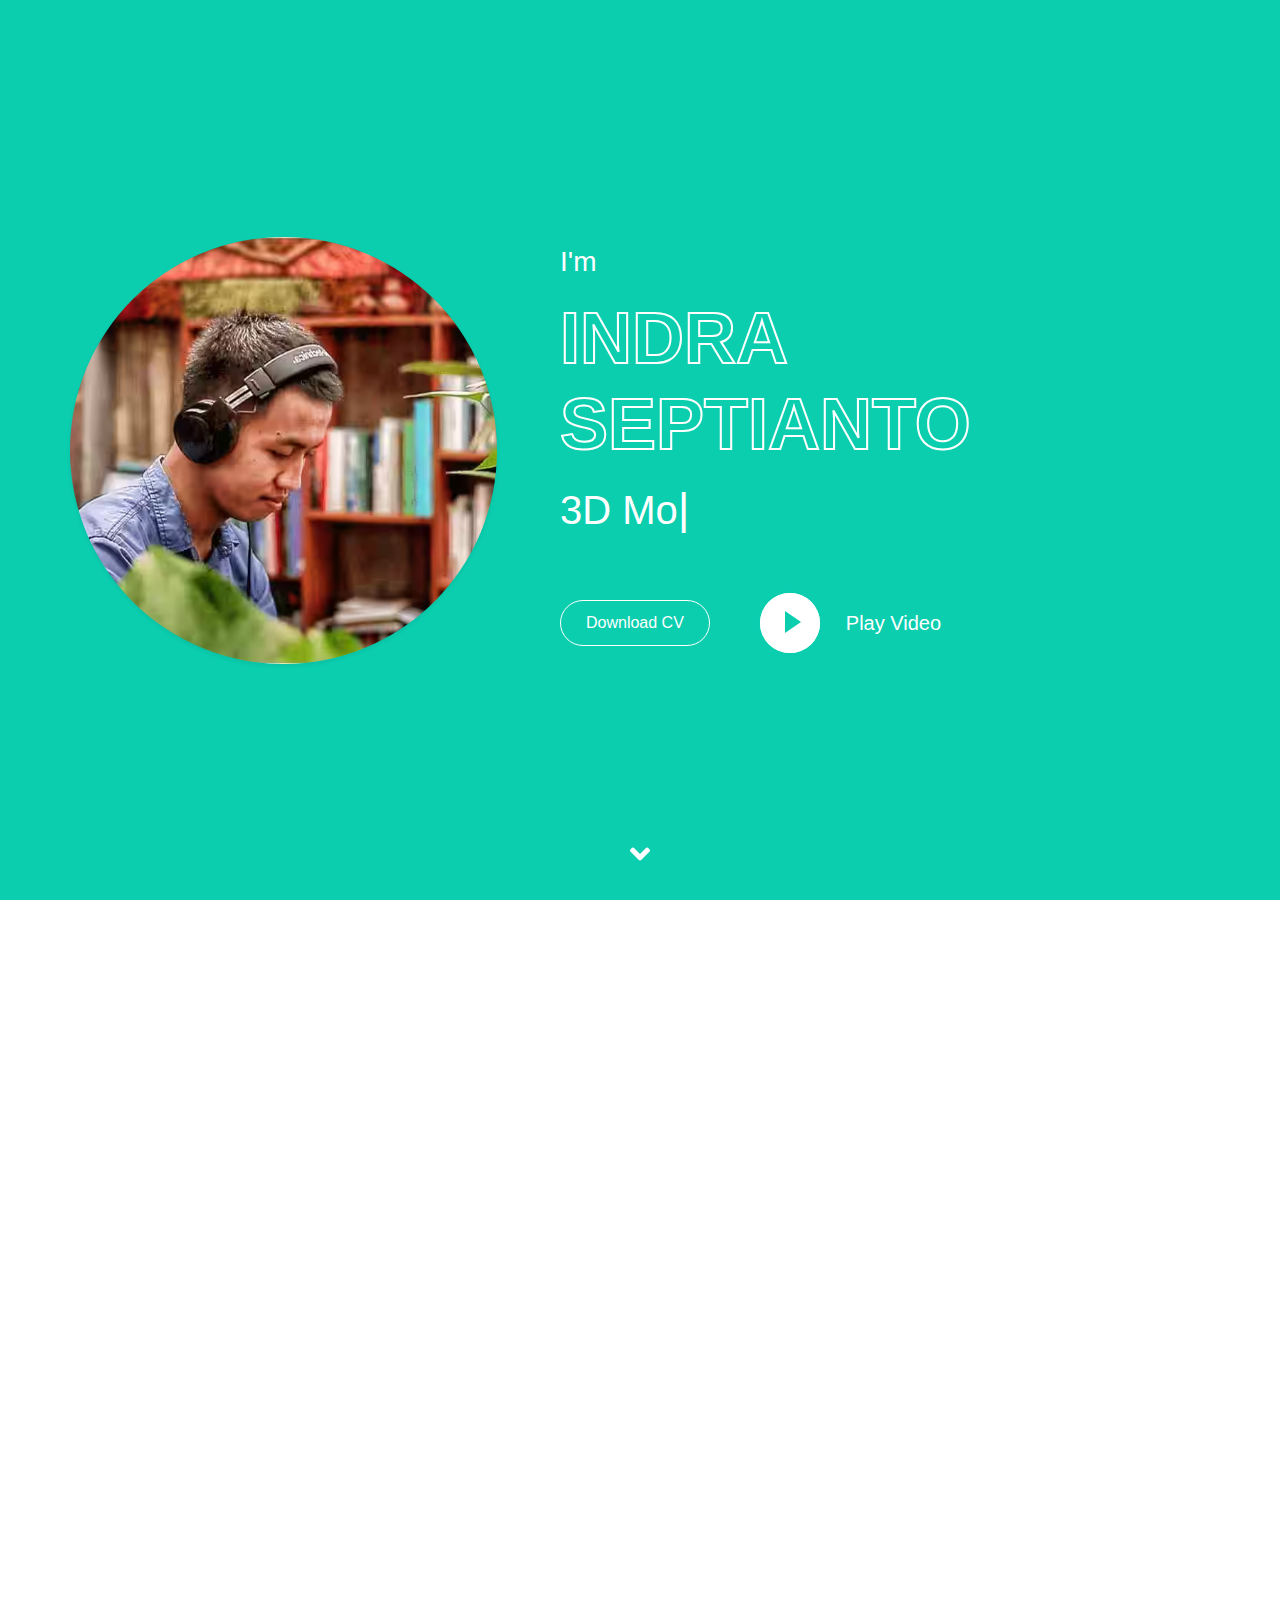
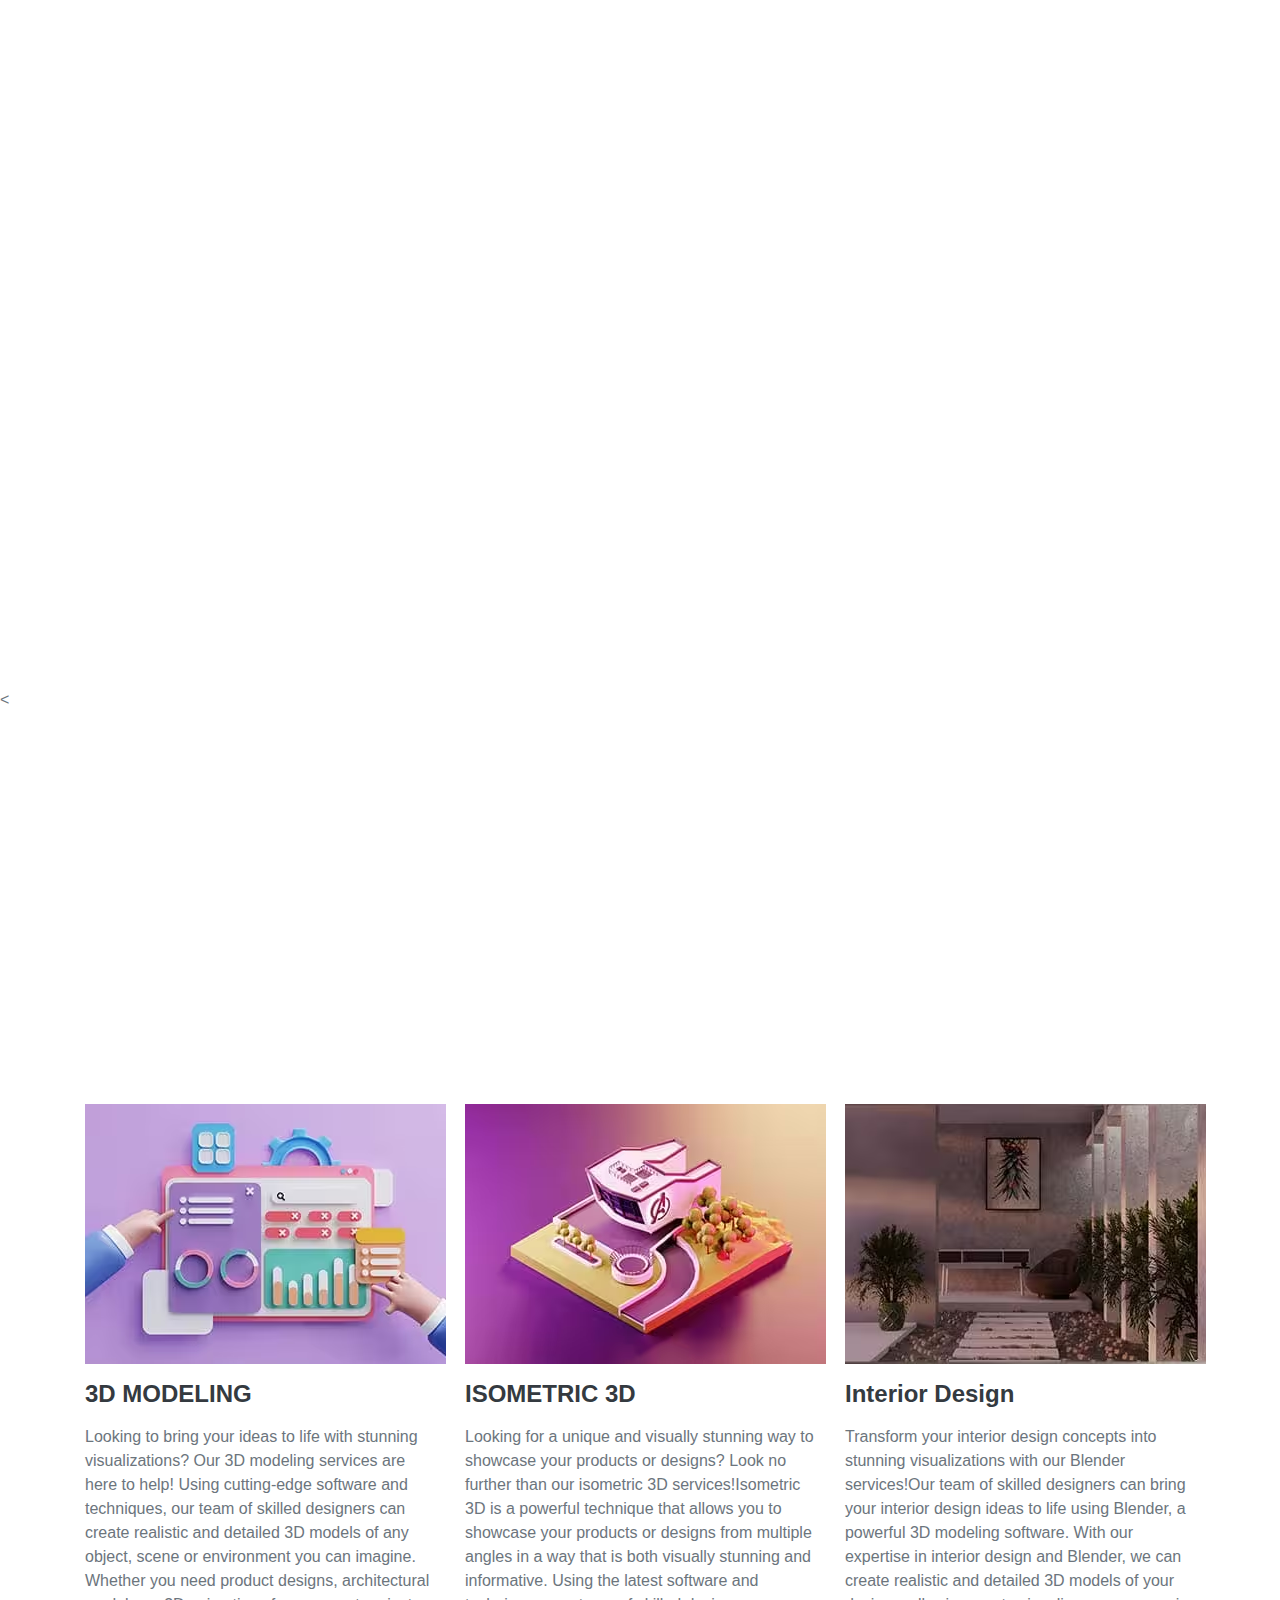
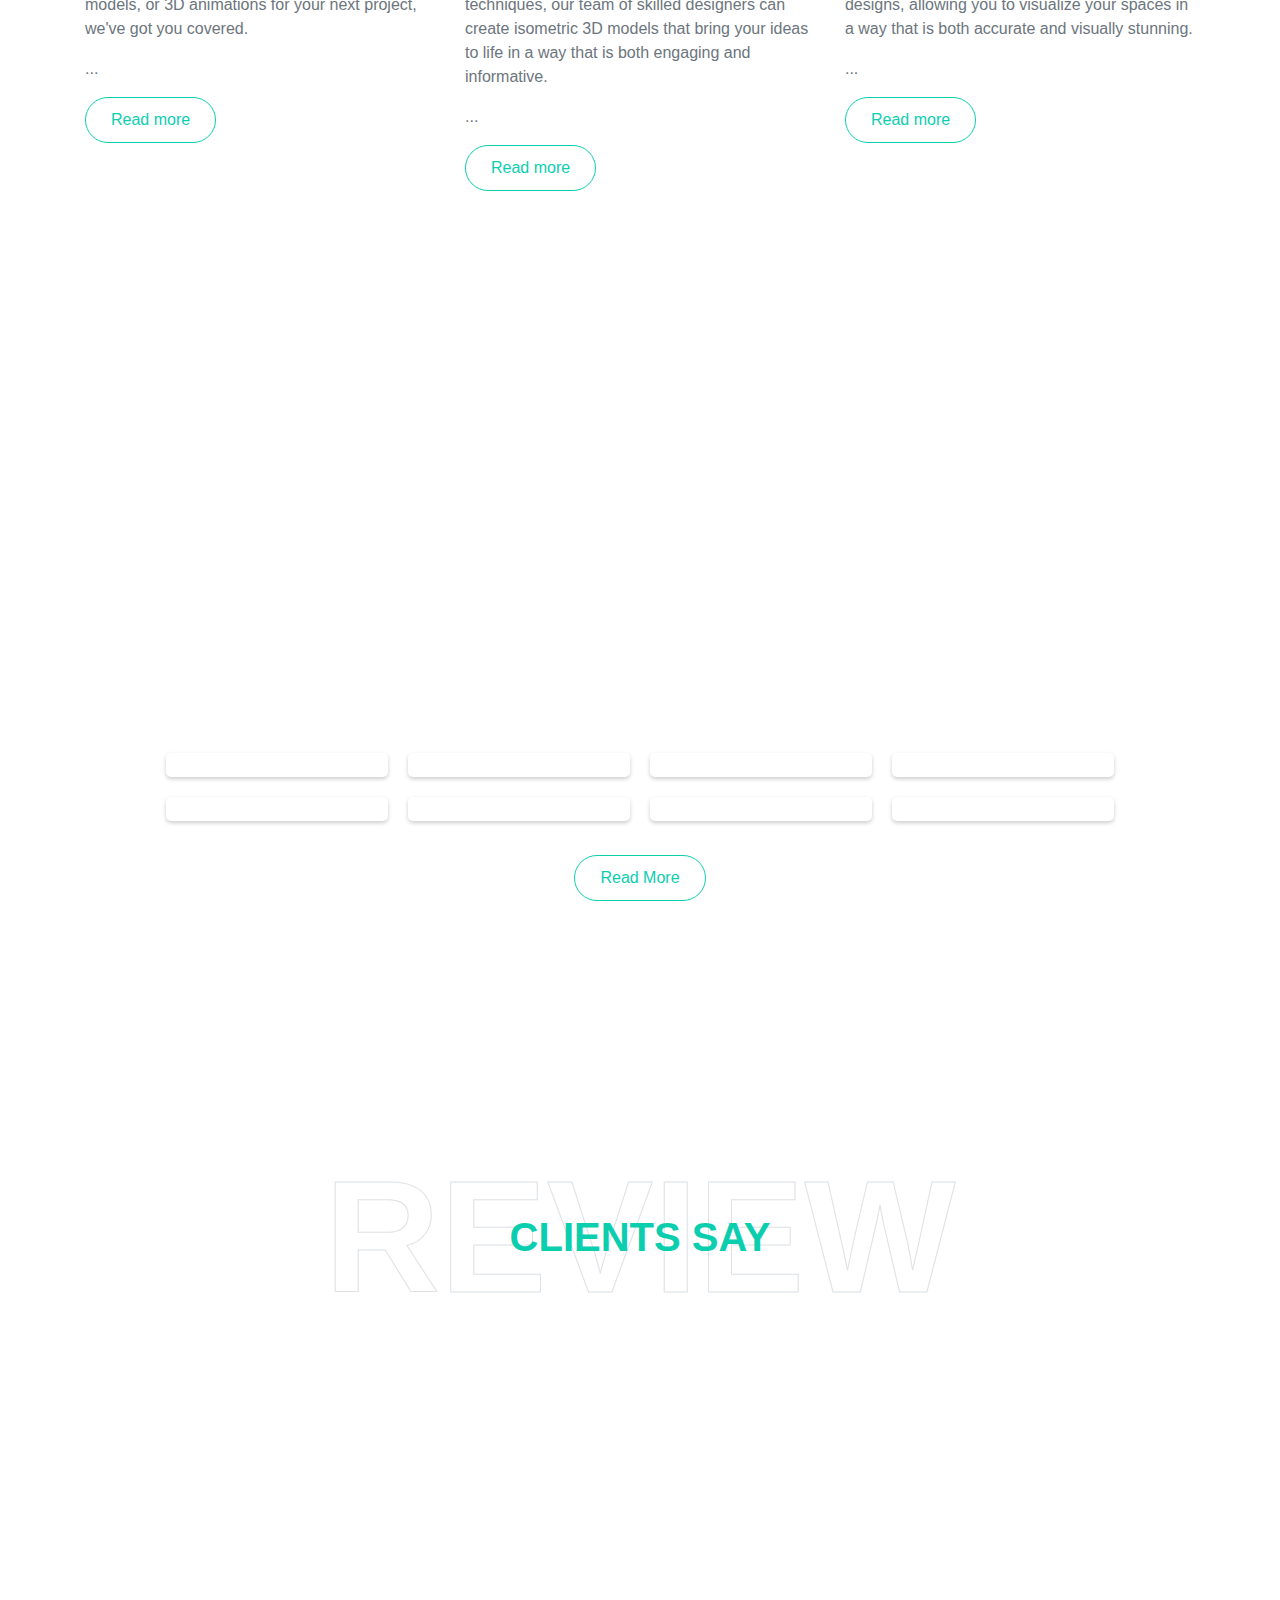
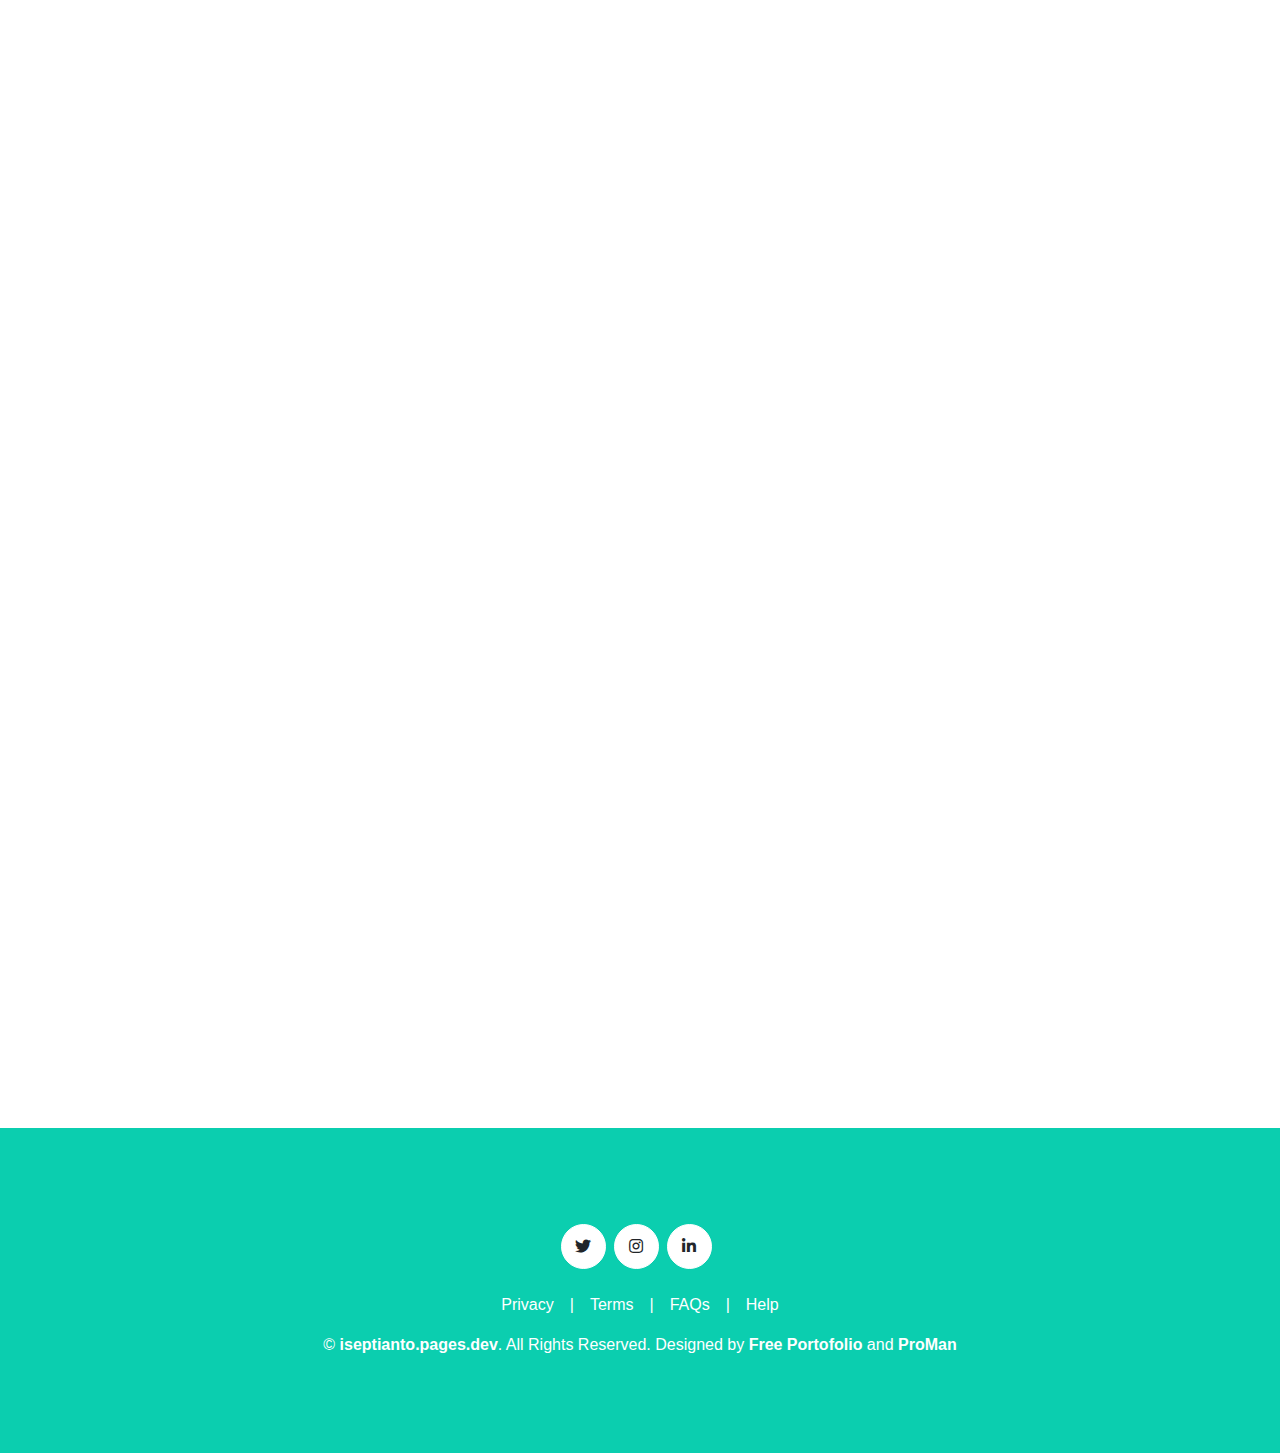
==== index.html @ 5b3f4b06 "add image" ====
<!DOCTYPE html>
<html lang="en">

<head>
    
    <meta charset="UTF-8">
    <meta name="viewport" content="width=device-width, initial-scale=1.0">
    <title>Indra Septianto</title>
    <style>
        .kode-jagoan h1 {
            font-size: 24px;
        }
    </style>
    <!-- Tag meta deskripsi -->
    <meta name="description" content="Website Portofolio indar septianto.">
    <!-- Tag-tag meta lainnya dan elemen-elemen head lainnya -->

    <!-- Favicon -->
    <link rel="icon" href="img/42.ico">

    <!-- Google Web Fonts -->
    <link rel="preconnect" href="https://fonts.gstatic.com">
    <link href="https://fonts.googleapis.com/css2?family=Roboto:wght@300;400;500;700;900&display=swap" rel="stylesheet" disabled>

    <!-- Font Awesome -->
    <link rel="stylesheet" href="https://cdnjs.cloudflare.com/ajax/libs/font-awesome/5.10.0/css/all.min.css" >

    <!-- Libraries Stylesheet -->
    <link rel="stylesheet" href="lib/owlcarousel/assets/owl.carousel.min.css" >
    <link rel="stylesheet" href="lib/lightbox/css/lightbox.min.css">

    <!-- Customized Bootstrap Stylesheet -->
    <link rel="stylesheet" href="css/bootstrap.min.css">

    <!-- Template Stylesheet -->
    <link rel="stylesheet" href="css/style.css" >
    <link rel="stylesheet" href="css/style1.css" >
    <link rel="stylesheet" href="css/hireme.css" disabled>
</head>

<body data-spy="scroll" data-target=".navbar" data-offset="51">
    <!-- Navbar Start -->
    <nav class="navbar fixed-top shadow-sm navbar-expand-lg bg-light navbar-light py-3 py-lg-0 px-lg-5">
        <a href="index.html" class="navbar-brand ml-lg-3">
            <h1 class="m-0 display-5"><span class="text-primary">Indra</span>Septianto</h1>
        </a>
        <button type="button" class="navbar-toggler" data-bs-toggle="collapse" data-bs-target="#navbarCollapse">
            <span class="navbar-toggler-icon"></span>
        </button>
        <div class="collapse navbar-collapse px-lg-3" id="navbarCollapse">
            <ul class="navbar-nav m-auto py-0">
                <li class="nav-item">
                    <a href="#home" class="nav-link active">Home</a>
                </li>
                <li class="nav-item">
                    <a href="#about" class="nav-link">About</a>
                </li>
                <li class="nav-item">
                    <a href="#skill" class="nav-link">Skills</a>
                </li>
                <li class="nav-item">
                    <a href="#service" class="nav-link">Service</a>
                </li>
                <li class="nav-item">
                    <a href="#portfolio" class="nav-link">Portfolio</a>
                </li>
                <li class="nav-item">
                    <a href="#testimonial" class="nav-link">Review</a>
                </li>
                <li class="nav-item">
                    <a href="#contact" class="nav-link">Contact</a>
                </li>
            </ul>
            <a href="https://api.whatsapp.com/send/?phone=628983776946&text&app_absent=0" class="btn btn-outline-primary d-none d-lg-block">Hire Me</a>
        </div>
    </nav>
    <!-- Navbar End -->

    <!-- Video Modal Start -->
    <div class="modal fade" id="videoModal" tabindex="-1" role="dialog" aria-labelledby="exampleModalLabel" aria-hidden="true">
        <div class="modal-dialog" role="document">
            <div class="modal-content">
                <div class="modal-body">
                    <button type="button" class="btn-close" data-bs-dismiss="modal" aria-label="Close"></button>
                    <!-- 16:9 aspect ratio -->
                    <div class="embed-responsive embed-responsive-16by9">
                        <iframe class="embed-responsive-item" src="" id="video" allowscriptaccess="always" allow="autoplay"></iframe>
                    </div>
                </div>
            </div>
        </div>
    </div>
    <!-- Video Modal End -->



    <!-- Header Start -->
    <div class="container-fluid bg-primary d-flex align-items-center mb-5 py-5" id="home" style="min-height: 100vh;">
        <div class="container">
            <div class="row align-items-center">
                <div class="col-lg-5 px-5 pl-lg-0 pb-5 pb-lg-0">
                    <img class="img-fluid w-100 rounded-circle shadow-sm" src="img/profil.jpg" alt="" loading="lazy">
                </div>
                <div class="col-lg-7 text-center text-lg-left">
                    <h3 class="text-white font-weight-normal mb-3">I'm</h3>
                    <h1 class="display-3 text-uppercase text-primary mb-2" style="-webkit-text-stroke: 2px #ffffff;">Indra Septianto</h1>
                    <h1 class="typed-text-output d-inline font-weight-lighter text-white"></h1>
                    <div class="typed-text d-none">3D Modeling, 3D Illustrator, Interior Design</div>
                    <div class="d-flex align-items-center justify-content-center justify-content-lg-start pt-5">
                        <a href="" class="btn btn-outline-light mr-5">Download CV</a>
                        <button type="button" class="btn-play" aria-label="Putar Audio" data-bs-toggle="modal"
                            data-src="https://www.youtube.com/watch?v=LzKmfi2wb7E" data-bs-target="#videoModal">
                            <span></span>
                        </button>
                        <h5 class="font-weight-normal text-white m-0 ml-4 d-none d-sm-block">Play Video</h5>
                    </div>
                </div>
            </div>
        </div>
    </div>
    <!-- Header End -->


    <!-- Video Modal Start -->
    <div class="modal modal-video fade" id="videoModal" tabindex="-1" aria-labelledby="exampleModalLabel" aria-hidden="true">
        <div class="modal-dialog">
            <div class="modal-content rounded-0">
                <div class="modal-header">
                    <h3 class="modal-title" id="exampleModalLabel">Youtube Video</h3>
                    <button type="button" class="btn-close" data-bs-dismiss="modal" aria-label="Close"></button>
                </div>
                <div class="modal-body">
                    <!-- 16:9 aspect ratio -->
                    <div class="ratio ratio-16x9">
                        <iframe class="embed-responsive-item" src="" id="video" allowfullscreen allowscriptaccess="always"
                            allow="autoplay"></iframe>
                    </div>
                </div>
            </div>
        </div>
    </div>
    <!-- Video Modal End -->


    <!-- About Start -->
    <div class="container-xxl py-6" id="about">
        <div class="container">
            <div class="row g-5">
                <div class="col-lg-6 wow fadeInUp" data-wow-delay="0.1s">
                    <div class="d-flex align-items-center mb-5">
                        <div class="years flex-shrink-0 text-center me-4">
                            <h1 class="display-1 mb-0">6</h1>
                            <h5 class="mb-0">Moon</h5>
                        </div>
                        <h3 class="lh-base mb-0">of working experience as a 3D Design and Interior Design</h3>
                    </div>
                    <p class="mb-4">My expertise in the field of 3D brings creativity and visual skills to a whole new level. With a strong background in 3D design and modeling, I can turn ideas into stunning realities. I have worked on various projects, ranging from character animation to product design and architectural visualization. My proficiency in 3D software such as Blender and Coohom allows me to create impressive and captivating visual worlds. In every project, I am committed to delivering the highest quality, precise details, and innovative solutions.</p>
                    <p class="mb-3"><i class="far fa-check-circle text-primary me-3"></i>The Best Quality,</p>
                    <p class="mb-3"><i class="far fa-check-circle text-primary me-3"></i>Unique and Innovative Ideas</p>
                    <p class="mb-3"><i class="far fa-check-circle text-primary me-3"></i>Concepts in Meeting Client Needs</p>
              
                </div>
                <div class="col-lg-6 wow fadeInUp" data-wow-delay="0.5s">
                    <div class="row g-3 mb-4">
                        <div class="col-sm-6">
                            <img class="img-fluid rounded" src="img/about-1.avif" alt="" loading="lazy">
                        </div>
                        <div class="col-sm-6">
                            <img class="img-fluid rounded" src="img/about-2.avif" alt="" loading="lazy">
                        </div>
                    </div>
                    <div class="d-flex align-items-center mb-3">
                        <h5 class="border-end pe-3 me-3 mb-0">Happy Clients</h5>
                        <h2 class="text-primary fw-bold mb-0" data-toggle="counter-up">10</h2>
                    </div>
                    <p class="mb-4">Some clients that I have handled while working on their projects.</p>
                    <div class="d-flex align-items-center mb-3">
                        <h5 class="border-end pe-3 me-3 mb-0">Projects Completed</h5>
                        <h2 class="text-primary fw-bold mb-0" data-toggle="counter-up">20</h2>
                    </div>
                    <p class="mb-0">Some projects that I have worked on according to client need</p>
                </div>
            </div>
        </div>
    </div>
    <!-- About End -->


   <!-- Expertise Start -->
    <div class="container-xxl py-6 pb-5" id="skill">
        <div class="container">
            <div class="row g-5">
                <div class="col-lg-6 wow fadeInUp" data-wow-delay="0.1s">
                    <h1 class="display-5 mb-5">Skills & Experience</h1>
                    <p class="mb-4">My expertise and experience in 3D design deliver exceptional results. With the ability to produce realistic and precise visualizations, I am able to present creative and innovative concepts. In every project, I prioritize high quality, client satisfaction, and stunning visual achievements..</p>
                    <h3 class="mb-4">My Skills</h3>
                    <div class="row align-items-center">
                        <div class="col-md-6">
                            <div class="skill mb-4">
                                <div class="d-flex justify-content-between">
                                    <h6 class="font-weight-bold">Blender 3D</h6>
                                  
                                </div>
                                <div class="progress">
                                    <div class="progress-bar bg-primary" role="progressbar" aria-label="Blender 3D Progress"aria-valuenow="80" aria-valuemin="0" aria-valuemax="100"></div>
                                </div>
                            </div>
                            <div class="skill mb-4">
                                <div class="d-flex justify-content-between">
                                    <h6 class="font-weight-bold">Canva</h6>
                             
                                </div>
                                <div class="progress">
                                    <div class="progress-bar bg-warning"  role="progressbar" aria-label="Canva Progress" aria-valuenow="75" aria-valuemin="0" aria-valuemax="100"></div>
                                </div>
                            </div>
                            <div class="skill mb-4">
                                <div class="d-flex justify-content-between">
                                    <h6 class="font-weight-bold">Photoshop</h6>
                                
                                </div>
                                <div class="progress">
                                    <div class="progress-bar bg-danger" role="progressbar" aria-label="Photoshop Progress"aria-valuenow="50" aria-valuemin="0" aria-valuemax="100"></div>
                                </div>
                            </div>
                        </div>
                        <div class="col-md-6">
                            <div class="skill mb-4">
                                <div class="d-flex justify-content-between">
                                    <h6 class="font-weight-bold">Capcut Mobile</h6>
                             
                                </div>
                                <div class="progress">
                                    <div class="progress-bar bg-danger" role="progressbar" aria-label="Capcut Progress" aria-valuenow="60" aria-valuemin="0" aria-valuemax="100"></div>
                                </div>
                            </div>
                            <div class="skill mb-4">
                                <div class="d-flex justify-content-between">
                                    <h6 class="font-weight-bold">Figma</h6>
                        
                                </div>
                                <div class="progress">
                                    <div class="progress-bar bg-dark" role="progressbar" aria-label="Figma Progress" aria-valuenow="65" aria-valuemin="0" aria-valuemax="100"></div>
                                </div>
                            </div>
                            <div class="skill mb-4">
                                <div class="d-flex justify-content-between">
                                    <h6 class="font-weight-bold">Sony Vegas</h6>
                   
                                </div>
                                <div class="progress">
                                    <div class="progress-bar bg-info" role="progressbar" aria-label="Sony Progress" aria-valuenow="35" aria-valuemin="0" aria-valuemax="100"></div>
                                </div>
                            </div>
                        </div>
                    </div>
                </div>
                <div class="col-lg-6 wow fadeInUp" data-wow-delay="0.5s">
                    <ul class="nav nav-pills rounded border border-2 border-primary mb-5">
                        <li class="nav-item w-50">
                            <button class="nav-link w-100 py-3 fs-5 active" data-bs-toggle="pill" href="#tab-1">Organisational </button>
                        </li>
                        <li class="nav-item w-50">
                            <button class="nav-link w-100 py-3 fs-5" data-bs-toggle="pill" href="#tab-2">Education</button>
                        </li>
                    </ul>
                    <div class="tab-content">
                        <div id="tab-1" class="tab-pane fade show p-0 active">
                            <div class="row gy-5 gx-4">
                                <div class="col-sm-6">
                                    <h5>Public Relations Division</h5>
                                    <hr class="text-primary my-2">
                                    <p class="text-primary mb-1">2018 - 2020</p>
                                    <h6 class="mb-0">SOLO BEGINNER'S INVESTOR COMUNITY</h6>
                                </div>
                                <div class="col-sm-6">
                                    <h5>Member</h5>
                                    <hr class="text-primary my-2">
                                    <p class="text-primary mb-1">2019 ~ 2022</p>
                                    <h6 class="mb-0">IDSF SOLO (Start Up Community)</h6>
                                </div>
                                <div class="col-sm-6">
                                    <h5>Experience</h5>
                                    <hr class="text-primary my-2">
                                    <p class="text-primary mb-1">2021 - Present</p>
                                    <h6 class="mb-0"> Freelancer </h6>
                                </div>
                            </div>
                        </div>
                        <div id="tab-2" class="tab-pane fade show p-0">
                            <div class="row gy-5 gx-4">
                                <div class="col-sm-6">
                                    <h5>BACHELOR SURAKARTA SAHID UNIVERSITY</h5>
                                    <hr class="text-primary my-2">
                                    <p class="text-primary mb-1">20016 - 2022 </p>
                                    <h6 class="mb-0">Business Administration</h6>
                                </div>
                                <div class="col-sm-6">
                                    <h5>Masters VOCATIONAL HIGH SCHOOL 5 SURAKARTA</h5>
                                    <hr class="text-primary my-2">
                                    <p class="text-primary mb-1">2012-2015</p>
                                    <h6 class="mb-0">Software Engineering</h6>
                                </div>
                               \
                            </div>
                        </div>
                    </div>
                </div>
            </div>
        </div>
    </div>
    <!-- Expertise End -->


    < <!-- Service Start -->
    <div class="container-fluid bg-light my-5 py-6" id="service">
        <div class="container">
            <div class="row g-5 mb-5 wow fadeInUp" data-wow-delay="0.1s">
                <div class="position-relative d-flex align-items-center justify-content-center">
                <h1 class="display-1 text-uppercase text-white" style="-webkit-text-stroke: 1px #dee2e6;">Service</h1>
                <h1 class="position-absolute text-uppercase text-primary">My Services</h1>
            </div>
            </div>
                <div class="row">
                    <div class="col-md-4">
                        <div class="kode-jagoan" jagoan-kode="newbalancek6">
                            <img src="img/5.avif" alt="Our Services" />
                            <p><h1 style="font-size: 24px;">3D MODELING</h1></p>
                            <p>Looking to bring your ideas to life with stunning visualizations? Our 3D modeling services are here to help! Using cutting-edge software and techniques, our team of skilled designers can create realistic and detailed 3D models of any object, scene or environment you can imagine. Whether you need product designs, architectural models, or 3D animations for your next project, we've got you covered.</p><p><span class="jagoankodekeren">...</span><span class="more" style="display: none;">Our 3D modeling services are perfect for businesses looking to showcase their products in a realistic and visually stunning way. With our help, you can create product demos, marketing videos, and interactive 3D experiences that will leave a lasting impression on your customers.
                                Our team of experts is dedicated to delivering high-quality work that meets your exact specifications. We work closely with you to ensure that your 3D models are accurate, detailed, and visually appealing.
                                So why wait? Contact us today to learn more about our 3D modeling services and how we can help bring your ideas to life in stunning detail!
                                </p>
                            <button onclick="readMore('newbalancek6')" class="btn btn-outline-primary">Read more</button>
                        </div>
                    </div>
                    
                    <div class="col-md-4">
                        <div class="kode-jagoan" jagoan-kode="newbalancek4">
                            <img src="img/7.avif" alt="Our Services" />
                            <p><h1 style="font-size: 24px;">ISOMETRIC 3D</h1></p>
                            <p>Looking for a unique and visually stunning way to showcase your products or designs? Look no further than our isometric 3D services!Isometric 3D is a powerful technique that allows you to showcase your products or designs from multiple angles in a way that is both visually stunning and informative. Using the latest software and techniques, our team of skilled designers can create isometric 3D models that bring your ideas to life in a way that is both engaging and informative.</p><p><span class="jagoankodekeren">...</span><span class="more" style="display: none;">Our isometric 3D services are perfect for businesses looking to create product demos, marketing materials, or interactive experiences that stand out from the competition. With our help, you can showcase your products or designs in a way that is both visually stunning and informative, giving your customers a detailed look at what you have to offer.
							We work closely with you to ensure that our isometric 3D models are accurate, detailed, and visually appealing. Our team of experts is dedicated to delivering high-quality work that meets your exact specifications, ensuring that your isometric 3D models are the perfect representation of your products or designs.
							So why wait? Contact us today to learn more about our isometric 3D services and how we can help you showcase your products or designs in a way that is both visually stunning and informative!
							</p>
						<button onclick="readMore('newbalancek4')" class="btn btn-outline-primary">Read more</button>
                        </div>
                    </div>
                    <div class="col-md-4">
                        <div class="kode-jagoan" jagoan-kode="newbalancek5">
                            <img src="img/8.avif" alt="Our Services" />
                            <p><h1 style="font-size: 24px;">Interior Design</h1></p>
                            <p>Transform your interior design concepts into stunning visualizations with our Blender services!Our team of skilled designers can bring your interior design ideas to life using Blender, a powerful 3D modeling software. With our expertise in interior design and Blender, we can create realistic and detailed 3D models of your designs, allowing you to visualize your spaces in a way that is both accurate and visually stunning.</p><P><span class="jagoankodekeren">...</span><span class="more" style="display: none;">Our interior design in Blender services are perfect for architects, interior designers, and real estate professionals looking to showcase their designs in a way that is both engaging and informative. With our help, you can create product demos, marketing materials, and interactive experiences that give your clients a realistic and immersive look at what you have to offer.
							We work closely with you to ensure that our Blender models are accurate, detailed, and visually appealing. Our team of experts is dedicated to delivering high-quality work that meets your exact specifications, ensuring that your interior design concepts are brought to life in the most stunning way possible.
							So why wait? Contact us today to learn more about our interior design in Blender services and how we can help you transform your ideas into stunning visualizations that will leave a lasting impression on your clients.
							</p>
						<button onclick="readMore('newbalancek5')" class="btn btn-outline-primary">Read more</button>
                        </div>
                    </div>
                </div>
            </div>
			</div><!-- Services end -->


    <!-- Projects Start -->
    <div class="container-xxl py-6 pt-5" id="portfolio">
		<div class="container">
			<div class="row g-5 mb-5 align-items-center wow fadeInUp" data-wow-delay="0.1s">
			<div class="position-relative d-flex align-items-center justify-content-center">
                <h1 class="display-1 text-uppercase text-white" style="-webkit-text-stroke: 1px #dee2e6;">Gallery</h1>
                <h1 class="position-absolute text-uppercase text-primary">My Portfolio</h1>
            </div>
			<div class="col-12 text-center mb-2">
			<div class="filter">
				<button class="btn btn-sm btn-outline-primary m-1 active"  data-filter="all">All</button>
				<button class="btn btn-sm btn-outline-primary m-1" data-filter="int">Interior Design</button>
                <button class="btn btn-sm btn-outline-primary m-1" data-filter="ghi">Ghibli</button>
                <button class="btn btn-sm btn-outline-primary m-1" data-filter="iso">Isometric 3D</button>
                <button class="btn btn-sm btn-outline-primary m-1" data-filter="illu">Illustrator 3D</button>
				<button class="btn btn-sm btn-outline-primary m-1" data-filter="cin">Cinema 4D</button>
				<button class="btn btn-sm btn-outline-primary m-1" data-filter="pro">Procedural</button>
				<button class="btn btn-sm btn-outline-primary m-1" data-filter="sci">Scifi </button>
			</div>
			</div>
			</div>
			<div class="images">
		
			   <div class="image illu">
				<img src="img/31.avif"alt="" loading="lazy">
				<div class="portfolio-btn">
				<a class="btn btn-lg-square btn-outline-secondary border-2 mx-1" href="img/26.avif" data-lightbox="portfolio" aria-label="Lihat Illustration 26"><i class="fa fa-eye"></i></a>
				
				</div>
			   </div>
			   <div class="image int">
				<img src="img/6.avif" alt="" loading="lazy">
				<div class="portfolio-btn">
				<a class="btn btn-lg-square btn-outline-secondary border-2 mx-1" href="img/6.avif" data-lightbox="portfolio" aria-label="Lihat Interior 6"><i class="fa fa-eye"></i></a>
				
				</div>
			   </div>
			  <div class="image int">
				<img src="img/10.avif" alt="" loading="lazy">
				<div class="portfolio-btn">
				<a class="btn btn-lg-square btn-outline-secondary border-2 mx-1" href="img/10.avif" data-lightbox="portfolio" aria-label="Lihat Interior 10"><i class="fa fa-eye"></i></a>
				
				</div>
			   </div>
			   <div class="image iso">
				<img src="img/23.avif" alt="" loading="lazy">
				<div class="portfolio-btn">
				<a class="btn btn-lg-square btn-outline-secondary border-2 mx-1" href="img/23.avif" data-lightbox="portfolio" aria-label="Lihat Isomteric 23"><i class="fa fa-eye"></i></a>
				
				</div>
			   </div>
			     <div class="image ghi">
				<img src="img/9.avif" alt="" loading="lazy">
				<div class="portfolio-btn">
				<a class="btn btn-lg-square btn-outline-secondary border-2 mx-1" href="img/9.avif" data-lightbox="portfolio" aria-label="Lihat ghibli 9"><i class="fa fa-eye"></i></a>
				
				</div>
			   </div>
			   <div class="image illu">
				<img src="img/1.avif" alt="" loading="lazy">
				<div class="portfolio-btn">
				<a class="btn btn-lg-square btn-outline-secondary border-2 mx-1" href="img/1.avif" data-lightbox="portfolio" aria-label="Lihat Illustration"><i class="fa fa-eye"></i></a>
				
				</div>
			   </div>
			    <div class="image ghi">
				<img src="img/4.avif"alt="" loading="lazy">
				<div class="portfolio-btn">
				<a class="btn btn-lg-square btn-outline-secondary border-2 mx-1" href="img/4.avif" data-lightbox="portfolio" aria-label="Lihat ghibli 4"><i class="fa fa-eye"></i></a>
				
				</div>
			   </div>
			   <div class="image iso">
				<img src="img/rea2.avif" alt="" loading="lazy">
				<div class="portfolio-btn">
				<a class="btn btn-lg-square btn-outline-secondary border-2 mx-1" href="img/rea2.avif" data-lightbox="portfolio" aria-label="Lihat isometric rea2"><i class="fa fa-eye"></i></a>
		
				</div>
			   </div>
			     <div class="image sci">
				<img src="img/scifi.avif" alt="" loading="lazy">
				<div class="portfolio-btn">
				<a class="btn btn-lg-square btn-outline-secondary border-2 mx-1" href="img/scifi.avif" data-lightbox="portfolio" aria-label="Lihat scifi"><i class="fa fa-eye"></i></a>
	
				</div>
			   </div>
			   <div class="image iso">
				<img src="img/75.avif" alt="" loading="lazy">
				<div class="portfolio-btn">
				<a class="btn btn-lg-square btn-outline-secondary border-2 mx-1" href="img/75.avif" data-lightbox="portfolio" aria-label="Lihat Isometric 75"><i class="fa fa-eye"></i></a>
	
				</div>
			   </div>
			    <div class="image illu">
				<img src="img/24.avif" alt="" loading="lazy">
				<div class="portfolio-btn">
				<a class="btn btn-lg-square btn-outline-secondary border-2 mx-1" href="img/24.avif" data-lightbox="portfolio"aria-label="Lihat Illustration 24"><i class="fa fa-eye"></i></a>

				</div>
			   </div>
			   <div class="image iso">
				<img src="img/rea3.avif" alt="" loading="lazy">
				<div class="portfolio-btn">
				<a class="btn btn-lg-square btn-outline-secondary border-2 mx-1" href="img/rea3.avif" data-lightbox="portfolio" aria-label="Lihat isometric rea3"><i class="fa fa-eye"></i></a>
	
				</div>
			   </div>
			     <div class="image illu">
				<img src="img/2.avif" alt="" loading="lazy">
				<div class="portfolio-btn">
				<a class="btn btn-lg-square btn-outline-secondary border-2 mx-1" href="img/2.avif" data-lightbox="portfolio" aria-label="Lihat Illustration 2"><i class="fa fa-eye"></i></a>
	
				</div>
			   </div>
			   	<div class="image illu">
				<img src="img/30.avif" alt="" loading="lazy">
				<div class="portfolio-btn">
				<a class="btn btn-lg-square btn-outline-secondary border-2 mx-1" href="img/25.avif" data-lightbox="portfolio" aria-label="Lihat Illustration 25"></a>><i class="fa fa-eye"></i></a>
				
				</div>
			   </div>
			   <div class="image ghi">
				<img src="img/11.avif" alt="" loading="lazy">
				<div class="portfolio-btn">
				<a class="btn btn-lg-square btn-outline-secondary border-2 mx-1" href="img/11.avif" data-lightbox="portfolio"aria-label="Lihat ghilbi 11"></a>><i class="fa fa-eye"></i></a>

				</div>
			   </div>
			</div>
		</div>
			  <div class="loadmore text-center">
			  <br><button class="btn btn-outline-primary read-more">Read More</button>
			  <button class="btn btn-outline-primary read-less">Read Less</button></br>
			   </div>
		</div>

    <!-- Projects End -->

  <!-- Testimonial Start -->
    <div class="container-fluid bg-light py-5 my-5" id="testimonial">
        <div class="container-fluid py-5">
            <div class="position-relative d-flex align-items-center justify-content-center">
                <h1 class="display-1 text-uppercase text-white" style="-webkit-text-stroke: 1px #dee2e6;">Review</h1>
                <h1 class="position-absolute text-uppercase text-primary">Clients Say</h1>
            </div>
            <div class="row justify-content-center">
                <div class="col-lg-3 d-none d-lg-block">
                    <div class="testimonial-left h-100">
                        <img class="img-fluid wow fadeIn" data-wow-delay="0.1s" src="img/testi2.avif" alt="" loading="lazy">
                        <img class="img-fluid wow fadeIn" data-wow-delay="0.3s" src="img/testi3.avif" alt="" loading="lazy">
                        <img class="img-fluid wow fadeIn" data-wow-delay="0.5s" src="img/testi4.avif" alt="" loading="lazy">
                    </div>
                </div>
                <div class="col-lg-6 wow fadeInUp" data-wow-delay="0.5s">
                    <div class="owl-carousel testimonial-carousel">
                        <div class="testimonial-item text-center">
                            <div class="position-relative mb-5">
                                <img class="img-fluid rounded-circle border border-secondary p-2 mx-auto" src="img/testi2.avif" alt="" loading="lazy">
                                <div class="testimonial-icon">
                                    <i class="fa fa-quote-left text-primary"></i>
                                </div>
                            </div>
                            <p class="fs-5 fst-italic">"Excellent work! Delivered an outstanding 3d modeling and execution and finished it early before the deadline. Follows the instruction precisely with attention to detail. Overall, delivers a successful job."</p>
                            <hr class="w-25 mx-auto">
                            <h5>Mr Hendratok</h5>
                            <span>Marketing</span>
                        </div>
                        <div class="testimonial-item text-center">
                            <div class="position-relative mb-5">
                                <img class="img-fluid rounded-circle border border-secondary p-2 mx-auto" src="img/testi3.avif" alt="" loading="lazy">
                                <div class="testimonial-icon">
                                    <i class="fa fa-quote-left text-primary"></i>
                                </div>
                            </div>
                            <p class="fs-5 fst-italic">"Good also suitable for gifts, For those who like to be shy. if you install the original face PP, it can be used as an alternative"</p>
                            <hr class="w-25 mx-auto">
                            <h5>Mrs Lastri Kharim</h5>
                            <span>Office Workers</span>
                        </div>
                        <div class="testimonial-item text-center">
                            <div class="position-relative mb-5">
                                <img class="img-fluid rounded-circle border border-secondary p-2 mx-auto" src="img/testi4.avif" alt="" loading="lazy">
                                <div class="testimonial-icon">
                                    <i class="fa fa-quote-left text-primary"></i>
                                </div>
                            </div>
                            <p class="fs-5 fst-italic">"Work is also fast. No need to ask about the progress given first"</p>
                            <hr class="w-25 mx-auto">
                            <h5>Mrs Fika Hening</h5>
                            <span>Student</span>
                        </div>
                    </div>
                </div>
                <div class="col-lg-3 d-none d-lg-block">
                    <div class="testimonial-right h-100">
                        <img class="img-fluid wow fadeIn" data-wow-delay="0.1s" src="img/testi2.avif" alt="" loading="lazy">
                        <img class="img-fluid wow fadeIn" data-wow-delay="0.3s" src="img/testi3.avif" alt="" loading="lazy">
                        <img class="img-fluid wow fadeIn" data-wow-delay="0.5s" src="img/testi4.avif" alt="" loading="lazy">
                    </div>
                </div>
            </div>
        </div>
    </div>
    <!-- Testimonial End -->



<!-- Contact Start -->
    <div class="container-xxl pb-5" id="contact">
        <div class="container py-5">
         <div class="row g-5 mb-5 wow fadeInUp" data-wow-delay="0.1s">
                <div class="position-relative d-flex align-items-center justify-content-center">
                <h1 class="display-1 text-uppercase text-white" style="-webkit-text-stroke: 1px #dee2e6;">Contact</h1>
                <h1 class="position-absolute text-uppercase text-primary">Contact Person</h1>
            </div>
            </div>
            <div class="row g-5">
                <div class="col-lg-5 col-md-6 wow fadeInUp" data-wow-delay="0.1s">
                    <p class="mb-2">My office:</p>
                    <h3 class="fw">Sunan Kalijogo No:8 Penumping</h3>
                    <hr class="w-100">
                    <p class="mb-2">Call me:</p>
                    <h3 class="fw">(+62)898-3776-946</h3>
                    <hr class="w-100">
                    <p class="mb-2">Mail me:</p>
                    <h3 class="fw">indraseptianto17@gmail.com</h3>
                    <hr class="w-100">
                    
                </div>
                <div class="col-lg-7 col-md-6 wow fadeInUp" data-wow-delay="0.5s">
                    <form action="https://formspree.io/f/mdovjqgy" method="POST">
						<form role="form" class="form-inline text-right col-md-6" name="simple-contact-form" accept-charset="utf-8" action="https://formspree.io/f/xdovgrvk" method="post"> 
						<fieldset id="fs-frm-inputs">
                       <div class="contact-form text-center">
                        <div id="success">
                        <form name="sentMessage" id="contactForm" novalidate="novalidate">
                             <div class="control-group">
                             <input type="text" class="form-control p-4" name="name" id="full-name" placeholder="Full Name"
                                   required="required" data-validation-required-message="Please enter your name" />
                                    <p class="help-block text-danger"></p>
                            </div>
                            <div class="control-group">
                                <input type="email" class="form-control p-4" name="_replyto" id="email-address" placeholder="Email@domain.tld"
                                    required="required" data-validation-required-message="Please enter your email" />
                                <p class="help-block text-danger"></p>
                            </div>
                            <div class="control-group">
                                <textarea class="form-control py-3 px-4" rows="5" name="message" id="message" placeholder="Write a message here"
                                    required="required"
                                    data-validation-required-message="Please enter your message"></textarea>
                                <p class="help-block text-danger"></p>
                            </div>
                            <div>
										<input type="hidden" name="_subject" id="email-subject" value="Contact Form Submission">
                                <button class="btn btn-primary py-3 px-5" type="submit" id="sendMessageButton">Send Message</button>
                            </div>
                        </form>
						</div>
                    </div>
                    </form>
					</form>
                </div>
            </div>
        </div>
    </div>
    <!-- Contact End -->
	
    <!-- Footer Start -->
    <div class="container-fluid bg-primary text-white mt-5 py-5 px-sm-3 px-md-5">
        <div class="container text-center py-5">
            <div class="d-flex justify-content-center mb-4">
                <a class="btn btn-light btn-social mr-2 " href="https://twitter.com/iseptianto_" ><i class="fab fa-twitter justify-contect-center" aria-label="Twitter"></i></a>
				<a class="btn btn-light btn-social mr-2" href="https://www.instagram.com/iseptianto/ " ><i class="fab fa-instagram" aria-label="instagram"></i></a>
                <a class="btn btn-light btn-social mr-2" href="https://www.linkedin.com/in/indraseptianto/" ><i class="fab fa-linkedin-in" aria-label="LinkedIn"></i></a>
               
            </div>
            <div class="d-flex justify-content-center mb-3">
                <a class="text-white" href="https://www.privacypolicyonline.com/live.php?token=BYpxdQeP5ARjsxcFFuHTMgsx9b0alsCQ">Privacy</a>
                <span class="px-3">|</span>
                <a class="text-white" href="https://www.termsandconditionsgenerator.com/live.php?token=Pq3kJ95F7PQvOOr2WQJwvNfROcOrgmkI">Terms</a>
                <span class="px-3">|</span>
                <a class="text-white" href="#">FAQs</a>
                <span class="px-3">|</span>
                <a class="text-white" href="#">Help</a>
            </div>
            <p class="m-0">&copy; <a class="text-white font-weight-bold" href="https://iseptianto.pages.dev">iseptianto.pages.dev</a>. All Rights Reserved. Designed by <a class="text-white font-weight-bold" href="https://www.free-css.com/free-css-templates/page278/freefolio">Free Portofolio</a> and <a class="text-white font-weight-bold" href="https://htmlcodex.com/personal-portfolio-html-template/">ProMan</a>
            </p>
        </div>
    </div>
    <!-- Footer End -->

    <!-- Scroll to Bottom -->
    <i class="fa fa-2x fa-angle-down text-white scroll-to-bottom"></i>

 <!-- Back to Top -->
<a href="#" class="btn btn-outline-dark px-0 back-to-top"><i class="fa fa-angle-double-up"></i></a>

<!-- JavaScript Libraries -->
<script src="https://code.jquery.com/jquery-3.4.1.min.js" ></script>
<script src="https://cdn.jsdelivr.net/npm/bootstrap@5.0.0/dist/js/bootstrap.bundle.min.js" ></script>
<script src="lib/wow/wow.min.js" ></script>
<script src="lib/easing/easing.min.js" ></script>
<script src="lib/waypoints/waypoints.min.js" ></script>
<script src="lib/typed/typed.min.js" ></script>
<script src="lib/counterup/counterup.min.js" ></script>
<script src="lib/owlcarousel/owl.carousel.min.js" ></script>
<script src="lib/isotope/isotope.pkgd.min.js" ></script>
<script src="lib/lightbox/js/lightbox.min.js" ></script>
<script src="js/bootstrap.bundle.min.js"></script>
<script>
    function readMore(jagoankodeganteng) {
        let jagoankodekeren = document.querySelector(`.kode-jagoan[jagoan-kode="${jagoankodeganteng}"] .jagoankodekeren`);
        let moreText = document.querySelector(`.kode-jagoan[jagoan-kode="${jagoankodeganteng}"] .more`);
        let btnText = document.querySelector(`.kode-jagoan[jagoan-kode="${jagoankodeganteng}"] .btn-outline-primary`);

        if (jagoankodekeren.style.display === "none") {
            jagoankodekeren.style.display = "inline";
            btnText.textContent = "Read more";
            moreText.style.display = "none";
        } else {
            jagoankodekeren.style.display = "none";
            btnText.textContent = "Read less";
            moreText.style.display = "inline";
        }
    }
</script>

		<script>
        var showMore = true;

        function toggleimg() {
            var hiddenimg = document.querySelectorAll('.overflow-hidden.hidden');
            var visibleimg = document.querySelectorAll('.overflow-hidden:not(.hidden)');
            var button = document.querySelector('button');

            if (showMore) {
                for (var i = 0; i < hiddenimg.length; i++) {
                    if (i < 6) {
                        hiddenimg[i].classList.remove('hidden');
                    }
                }

                if (hiddenimg.length <= 6) {
                    button.textContent = 'Read Less';
                } else {
                    button.textContent = 'Toggle';
                }

                showMore = false;
            } else {
                for (var i = visibleimg.length - 1; i >= 6; i--) {
                    visibleimg[i].classList.add('hidden');
                }

                button.textContent = 'Read More';

                showMore = true;
            }
        }
    </script>
    <script src="js/main.js"></script>
    <script src="js/3.js" ></script>
    <script src="js/jquery-3.6.0.min.js" ></script>
    <script src="js/hireme.js" defer></script>
</body>
</html>
---- css/style.css ----
:root{
    --primary:#6244C5;
    --secondary:#FFC448;
    --light:#FAFAFB;
    --dark:#12141D
}
body{
    margin:0;
    font-family:'Roboto',sans-serif;
    font-size:1rem;
    font-weight:400;
    line-height:1.5;
    color:#6c757d;
    text-align:left;
    background-color:#fff
}
.back-to-top{
    position:fixed;
    display:none;
    right:45px;
    bottom:45px;
    z-index:99
}
.my-6{
    margin-top:6rem;
    margin-bottom:6rem
}
.py-6{
    padding-top:6rem;
    padding-bottom:6rem
}
#spinner{
    opacity:0;
    visibility:hidden;
    transition:opacity .5s ease-out,visibility 0s linear .5s;
    z-index:99999
}
#spinner.show{
    transition:opacity .5s ease-out,visibility 0s linear 0s;
    visibility:visible;
    opacity:1
}
.btn{
    font-weight:500;
    transition:.5s
}
.btn.btn-primary,.btn.btn-secondary{
    color:#FFF
}
.btn-square{
    width:38px;
    height:38px
}
.btn-sm-square{
    width:32px;
    height:32px
}
.btn-square,.btn-sm-square,.collapse.navbar-collapse ul.navbar-nav{
    display:flex;
    justify-content:center
}
.collapse.navbar-collapse ul.navbar-nav li.nav-item{
    margin:0 5px
}
.collapse.navbar-collapse ul.navbar-nav li.nav-item a.nav-link{
    color:#000;
    font-weight:500
}
.collapse.navbar-collapse ul.navbar-nav li.nav-item a.nav-link.active{
    color:#0bceaf
}
.btn-outline-primary{
    color:#007bff;
    border-color:#007bff
}
.btn-outline-primary:hover{
    background-color:#007bff;
    color:#fff
}
.btn-outline-primary.d-none.d-lg-block{
    display:block
}
@media (max-width:767px){
    .collapse.navbar-collapse ul.navbar-nav{
        flex-direction:column;
        align-items:center
    }
    .collapse.navbar-collapse ul.navbar-nav li.nav-item{
        margin:5px 0
    }
    .collapse.navbar-collapse ul.navbar-nav li.nav-item a.nav-link.active{
        color:#000
    }
    .btn-outline-primary.d-none.d-lg-block{
        display:none
    }
}
.navbar.fixed-top{
    display:none;
    transition:.5s
}
.navbar .navbar-nav .nav-link{
    padding:20px 15px;
    color:var(--dark);
    font-size:18px;
    font-weight:600;
    outline:none
}
.navbar .navbar-nav .nav-link:hover,.navbar .navbar-nav .nav-link.active{
    color:var(--primary)
}
@media (max-width:991.98px){
    .navbar .navbar-nav .nav-link{
        padding:10px 0
    }
}
.typed-cursor{
    font-size:30px;
    color:var(--dark)
}
.btn-play{
    position:relative;
    display:block;
    box-sizing:content-box;
    width:16px;
    height:26px;
    border-radius:100%;
    border:none;
    outline:none!important;
    padding:18px 20px 20px 28px;
    background:var(--primary)
}
.btn-play:before{
    content:"";
    position:absolute;
    z-index:0;
    left:50%;
    top:50%;
    transform:translateX(-50%) translateY(-50%);
    display:block;
    width:60px;
    height:60px;
    background:var(--primary);
    border-radius:100%;
    animation:pulse-border 1500ms ease-out infinite
}
.btn-play:after{
    content:"";
    position:absolute;
    z-index:1;
    left:50%;
    top:50%;
    transform:translateX(-50%) translateY(-50%);
    display:block;
    width:60px;
    height:60px;
    background:#FFF;
    border-radius:100%;
    transition:all 200ms
}
.btn-play span{
    display:block;
    position:relative;
    z-index:3;
    width:0;
    height:0;
    left:-1px;
    border-left:16px solid var(--primary);
    border-top:11px solid transparent;
    border-bottom:11px solid transparent
}
@keyframes pulse-border{
    0%{
        transform:translateX(-50%) translateY(-50%) translateZ(0) scale(1);
        opacity:1
    }
    100%{
        transform:translateX(-50%) translateY(-50%) translateZ(0) scale(2);
        opacity:0
    }
}
.modal-video .modal-dialog{
    position:relative;
    max-width:800px;
    margin:60px auto 0 auto
}
.modal-video .modal-body{
    position:relative;
    padding:0
}
.modal-video .close{
    position:absolute;
    width:30px;
    height:30px;
    right:0;
    top:-30px;
    z-index:999;
    font-size:30px;
    font-weight:400;
    color:#FFF;
    background:#000;
    opacity:1
}
#about .years .display-1{
    font-size:10rem;
    line-height:9rem
}
#about .years h5{
    letter-spacing:30px;
    margin-right:-30px
}
#skill .progress{
    height:5px;
    border-radius:5px
}
#skill .progress .progress-bar{
    width:0;
    border-radius:5px;
    transition:3s
}
#skill .nav-pills .nav-link{
    color:var(--dark)
}
#skill .nav-pills .nav-link.active{
    color:#FFF
}
#skill .tab-content hr{
    width:30px
}
.service-item .bg-icon{
    width:100px;
    height:100px;
    display:flex;
    align-items:center;
    justify-content:center;
    background:url(../img/bg-icon.png) center center no-repeat;
    background-size:cover
}
.gallery{
    text-align:center
}
.filter{
    margin-bottom:5px;
    display:inline-block
}
.mx-3{
    padding:1px 1px;
    margin:3px;
    border:none;
    border-radius:3px;
    background-color:#fff;
    cursor:pointer;
    display:inline-block
}
.mx-3.active{
    color:var(--primary);
    border-color:var(--primary)
}
.images{
    display:flex;
    flex-wrap:wrap;
    justify-content:center
}
.image{
    position:relative;
    margin:10px;
    max-width:100%;
    width:20%;
    overflow:hidden;
    border-radius:5px;
    box-shadow:0 2px 4px rgba(0,0,0,.2)
}
.image img{
    width:100%;
    height:100%;
    object-fit:contain
}
.portfolio-btn{
    position:absolute;
    bottom:0;
    left:0;
    width:100%;
    background-color:rgba(0,0,0,.5);
    padding:10px;
    opacity:0;
    transition:opacity 0.3s
}
.image:hover .portfolio-btn{
    opacity:1
}
.portfolio-btn a{
    color:#fff;
    display:inline-block;
    margin-right:5px;
    padding:5px;
    text-decoration:none
}
.portfolio-btn a i{
    font-size:15px;
    display:flex;
    justify-content:center;
    align-items:center
}
.portfolio-btn a:hover{
    color:#fff;
    background-color:rgba(255,255,255,.3)
}
Dengan menambahkan elemen gambar (<img>) dan elemen tombol (<div class="portfolio-btn">) ke dalam elemen .image,Anda dapat mengimplementasikan fitur yang diinginkan ke dalam halaman Anda. CSS yang disediakan akan mengatur tampilan elemen-elemen tersebut,termasuk memperlihatkan tombol ketika gambar dihover. Anda dapat menyesuaikan properti CSS sesuai dengan kebutuhan desain Anda. .loadmore{
    margin-top:20px
}
.read-less{
    display:none
}
.text-right{
    text-align:right
}
.text-center{
    text-align:center
}
.testimonial-left,.testimonial-right{
    position:relative
}
.testimonial-left img,.testimonial-right img{
    position:absolute;
    padding:5px;
    border:1px solid var(--secondary);
    border-radius:70px
}
.testimonial-left img:nth-child(1),.testimonial-right img:nth-child(3){
    width:70px;
    height:70px;
    top:10%;
    left:50%;
    transform:translateX(-50%)
}
.testimonial-left img:nth-child(2),.testimonial-right img:nth-child(2){
    width:60px;
    height:60px;
    top:50%;
    left:10%;
    transform:translateY(-50%)
}
.testimonial-left img:nth-child(3),.testimonial-right img:nth-child(1){
    width:50px;
    height:50px;
    bottom:10%;
    right:10%
}
.testimonial-carousel .owl-item img{
    width:120px;
    height:120px
}
.testimonial-carousel .testimonial-icon{
    position:absolute;
    width:40px;
    height:40px;
    left:50%;
    bottom:-15px;
    transform:translateX(-50%);
    display:flex;
    align-items:center;
    justify-content:center;
    background:#FFF;
    border:1px solid var(--secondary);
    border-radius:60px
}
.testimonial-carousel .owl-dots{
    height:40px;
    margin-top:25px;
    display:flex;
    align-items:center;
    justify-content:center
}
.testimonial-carousel .owl-dot{
    position:relative;
    display:inline-block;
    margin:0 5px;
    width:30px;
    height:30px;
    background:#FFF;
    border:2px solid var(--secondary);
    border-radius:30px;
    transition:.5s
}
.testimonial-carousel .owl-dot::after{
    position:absolute;
    content:"";
    width:16px;
    height:16px;
    top:5px;
    left:5px;
    border-radius:16px;
    background:var(--secondary);
    transition:.5s
}
.testimonial-carousel .owl-dot.active::after{
    background:var(--primary)
}
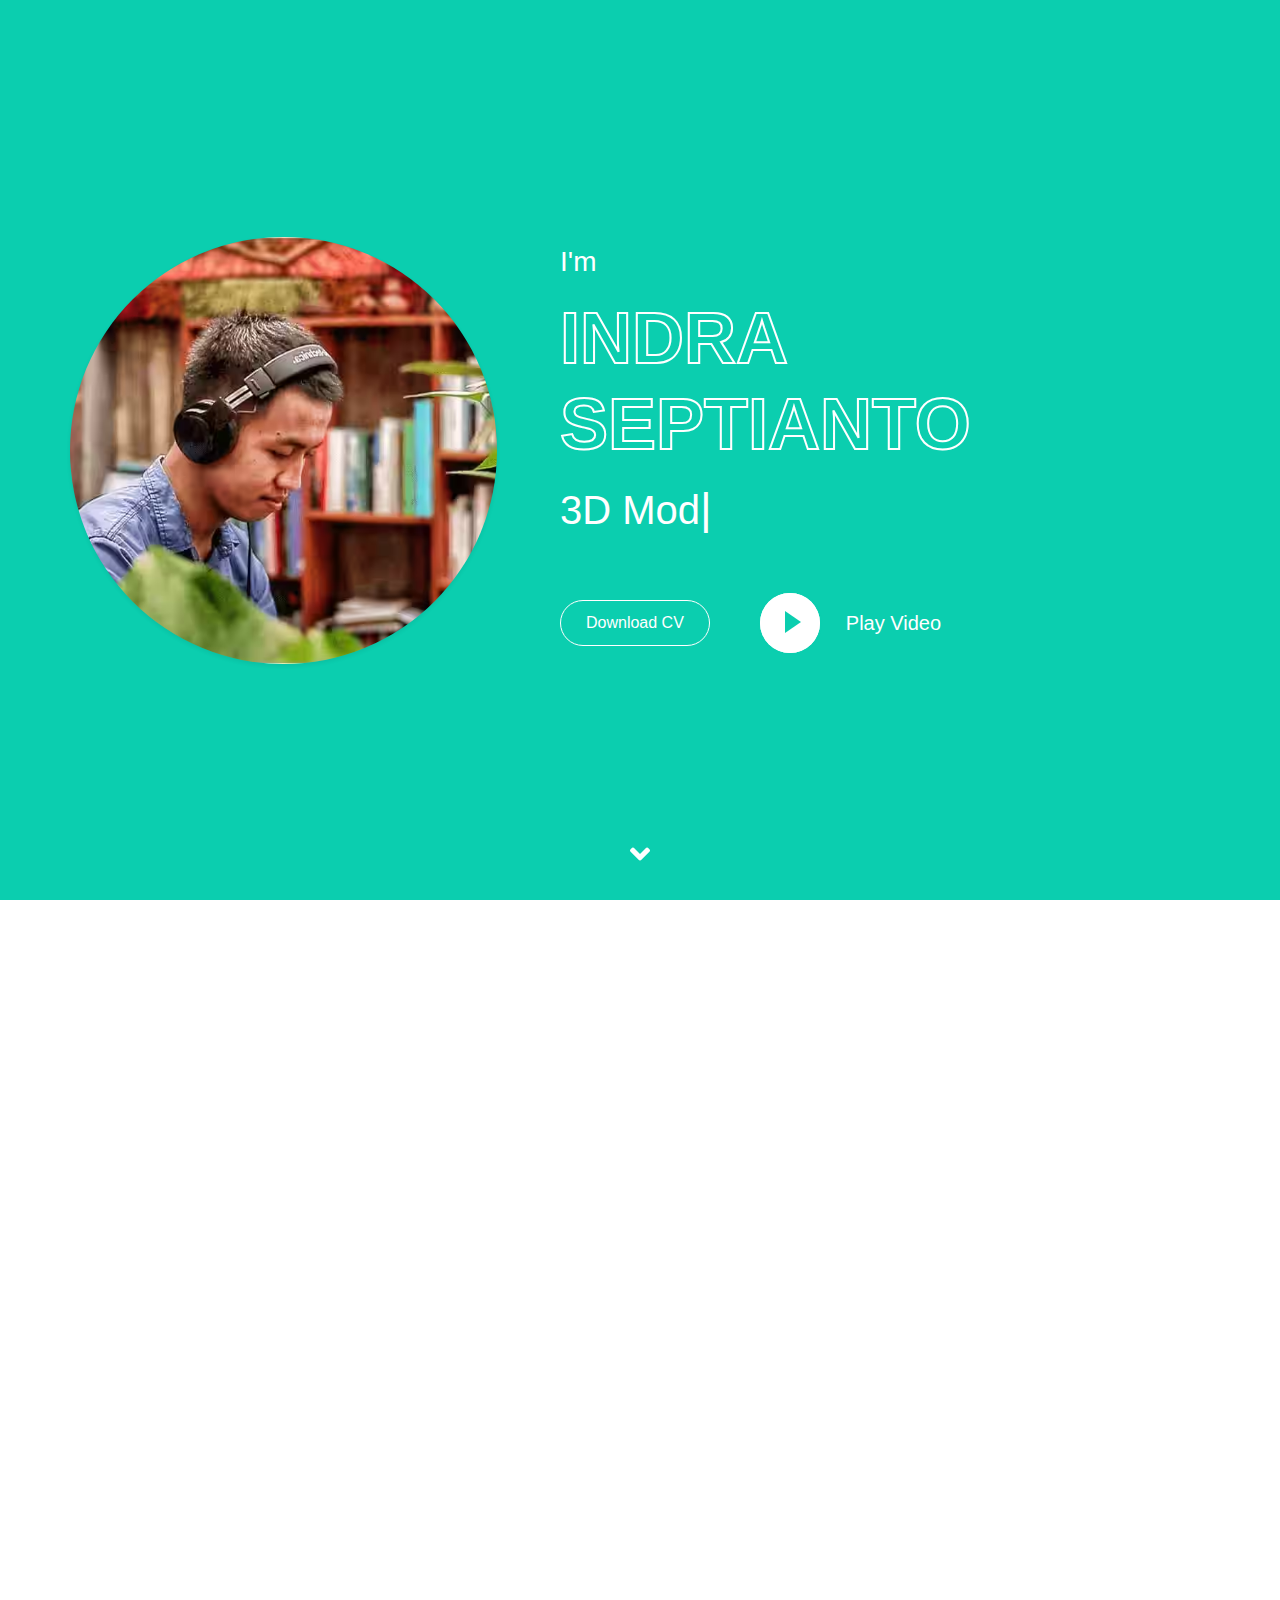
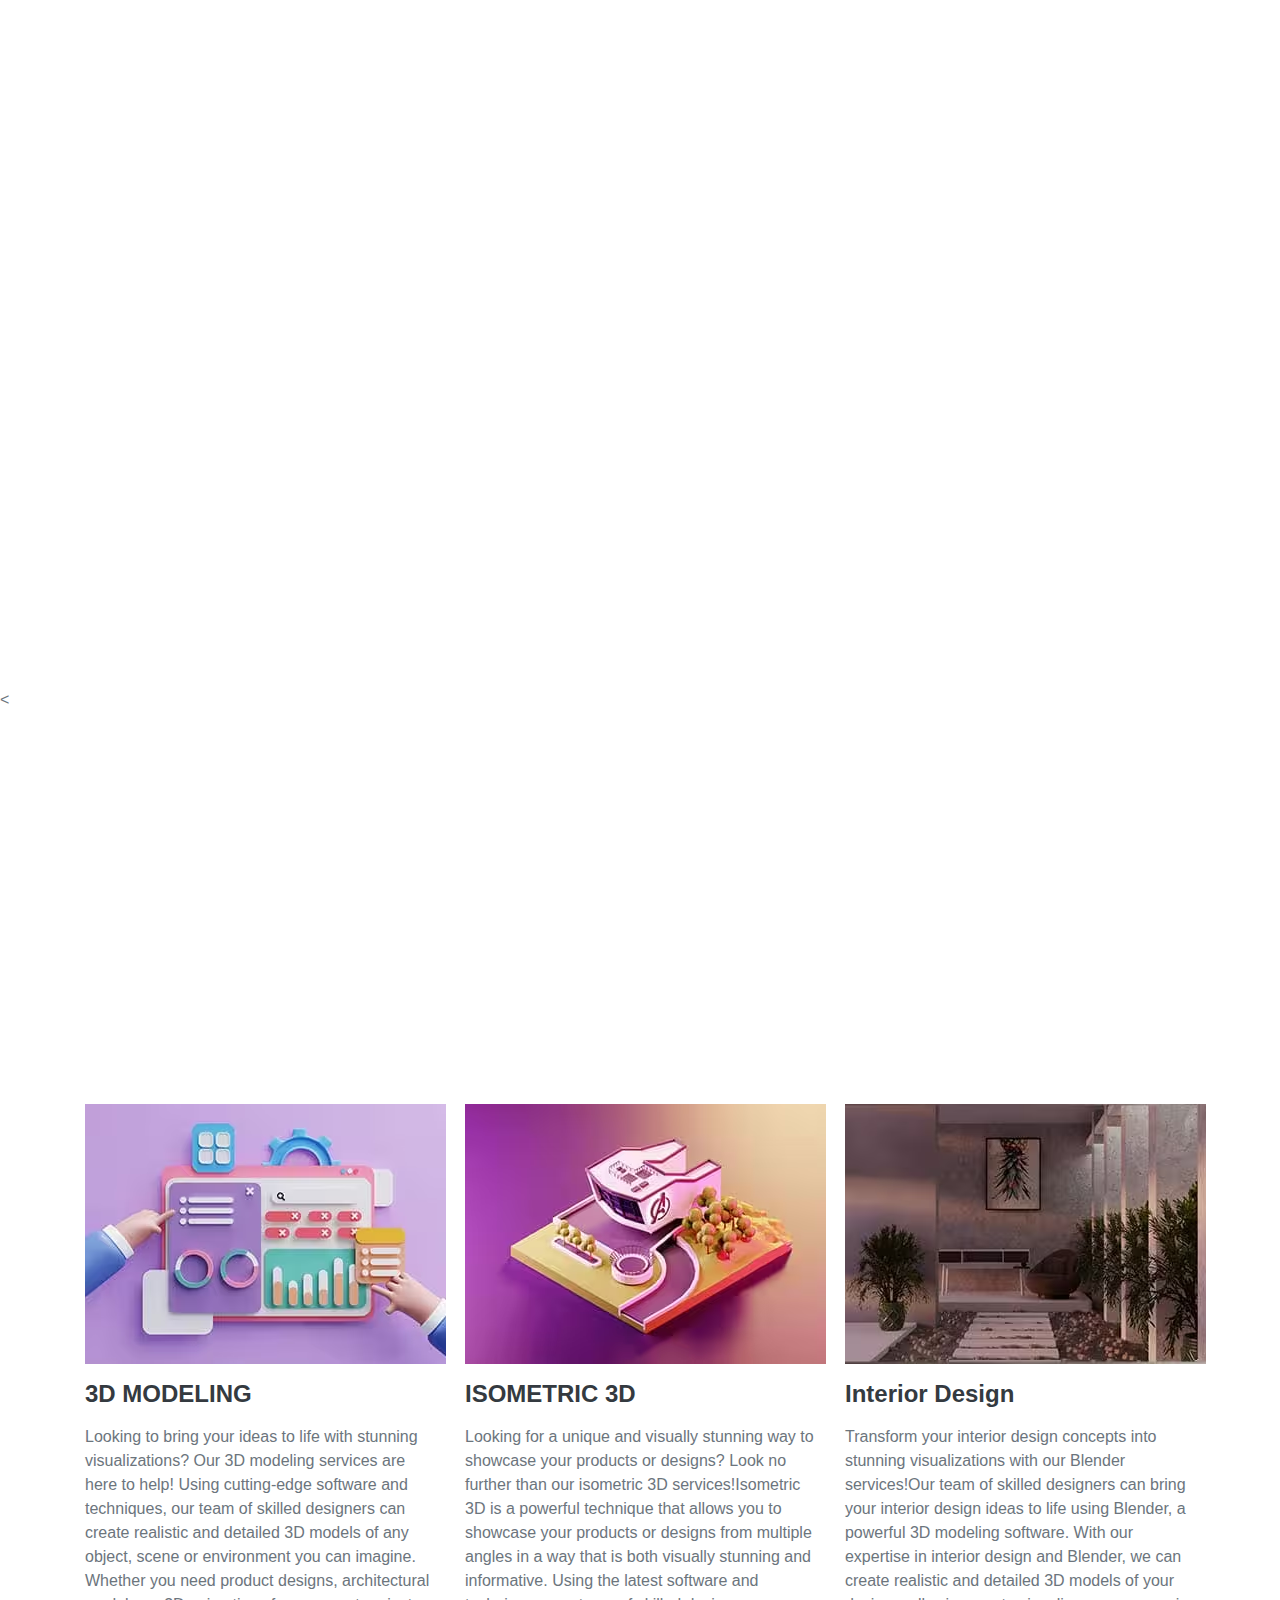
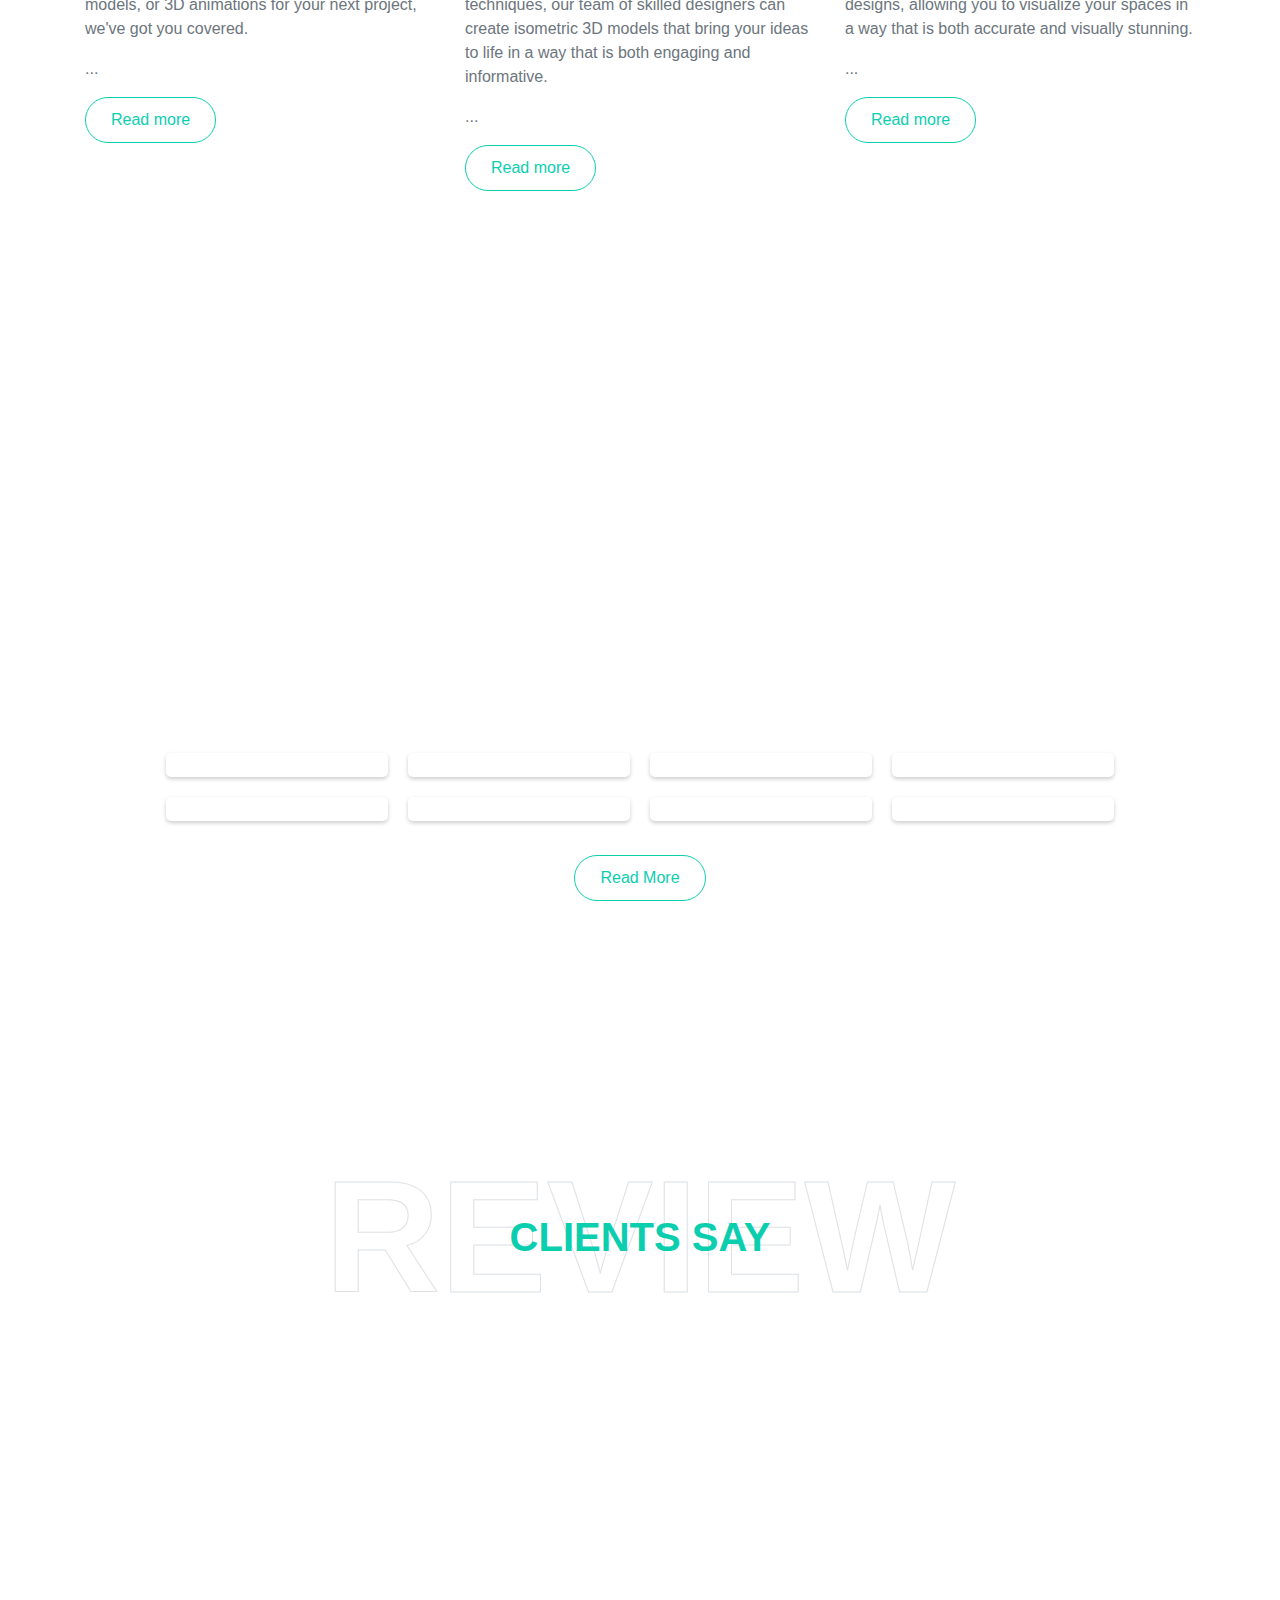
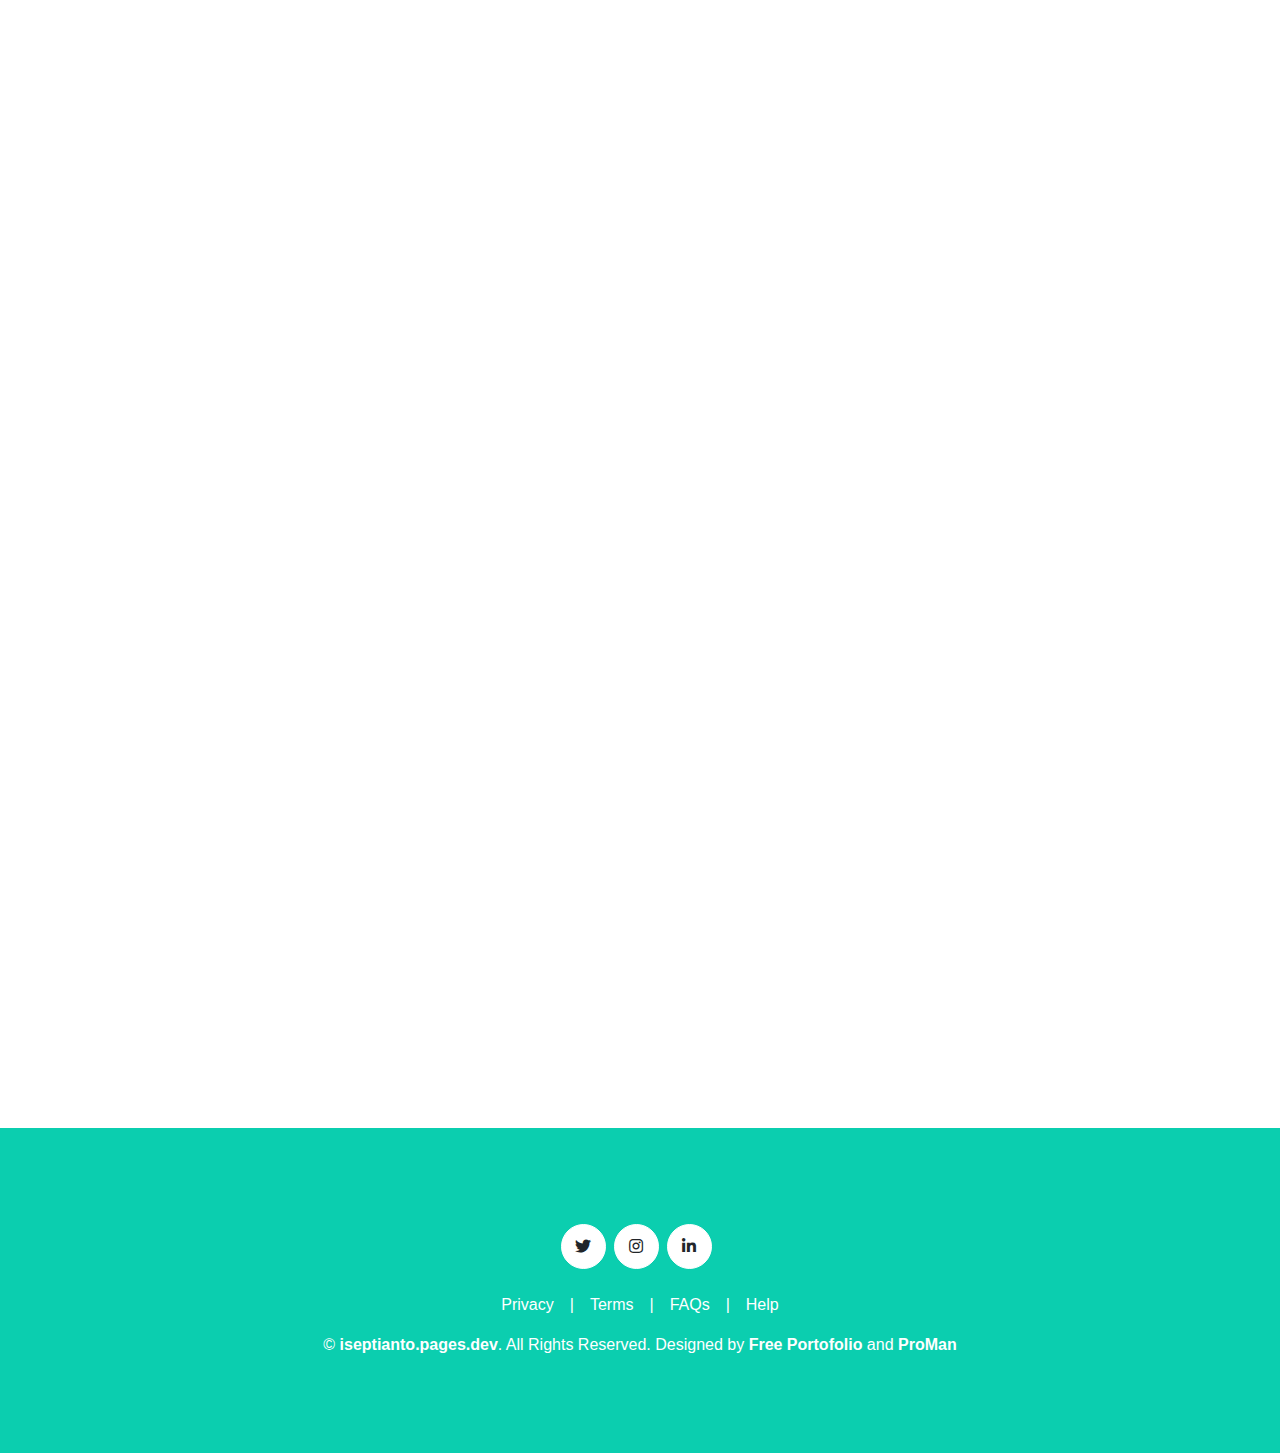
==== commit 4c2d23c6: "add" ====
--- a/index.html
+++ b/index.html
@@ -99,7 +99,7 @@
         <div class="container">
             <div class="row align-items-center">
                 <div class="col-lg-5 px-5 pl-lg-0 pb-5 pb-lg-0">
-                    <img class="img-fluid w-100 rounded-circle shadow-sm" src="img/profil.jpg" alt="" loading="lazy">
+                    <img class="img-fluid w-100 rounded-circle shadow-sm" src="img/profil.avif" alt="" loading="lazy">
                 </div>
                 <div class="col-lg-7 text-center text-lg-left">
                     <h3 class="text-white font-weight-normal mb-3">I'm</h3>
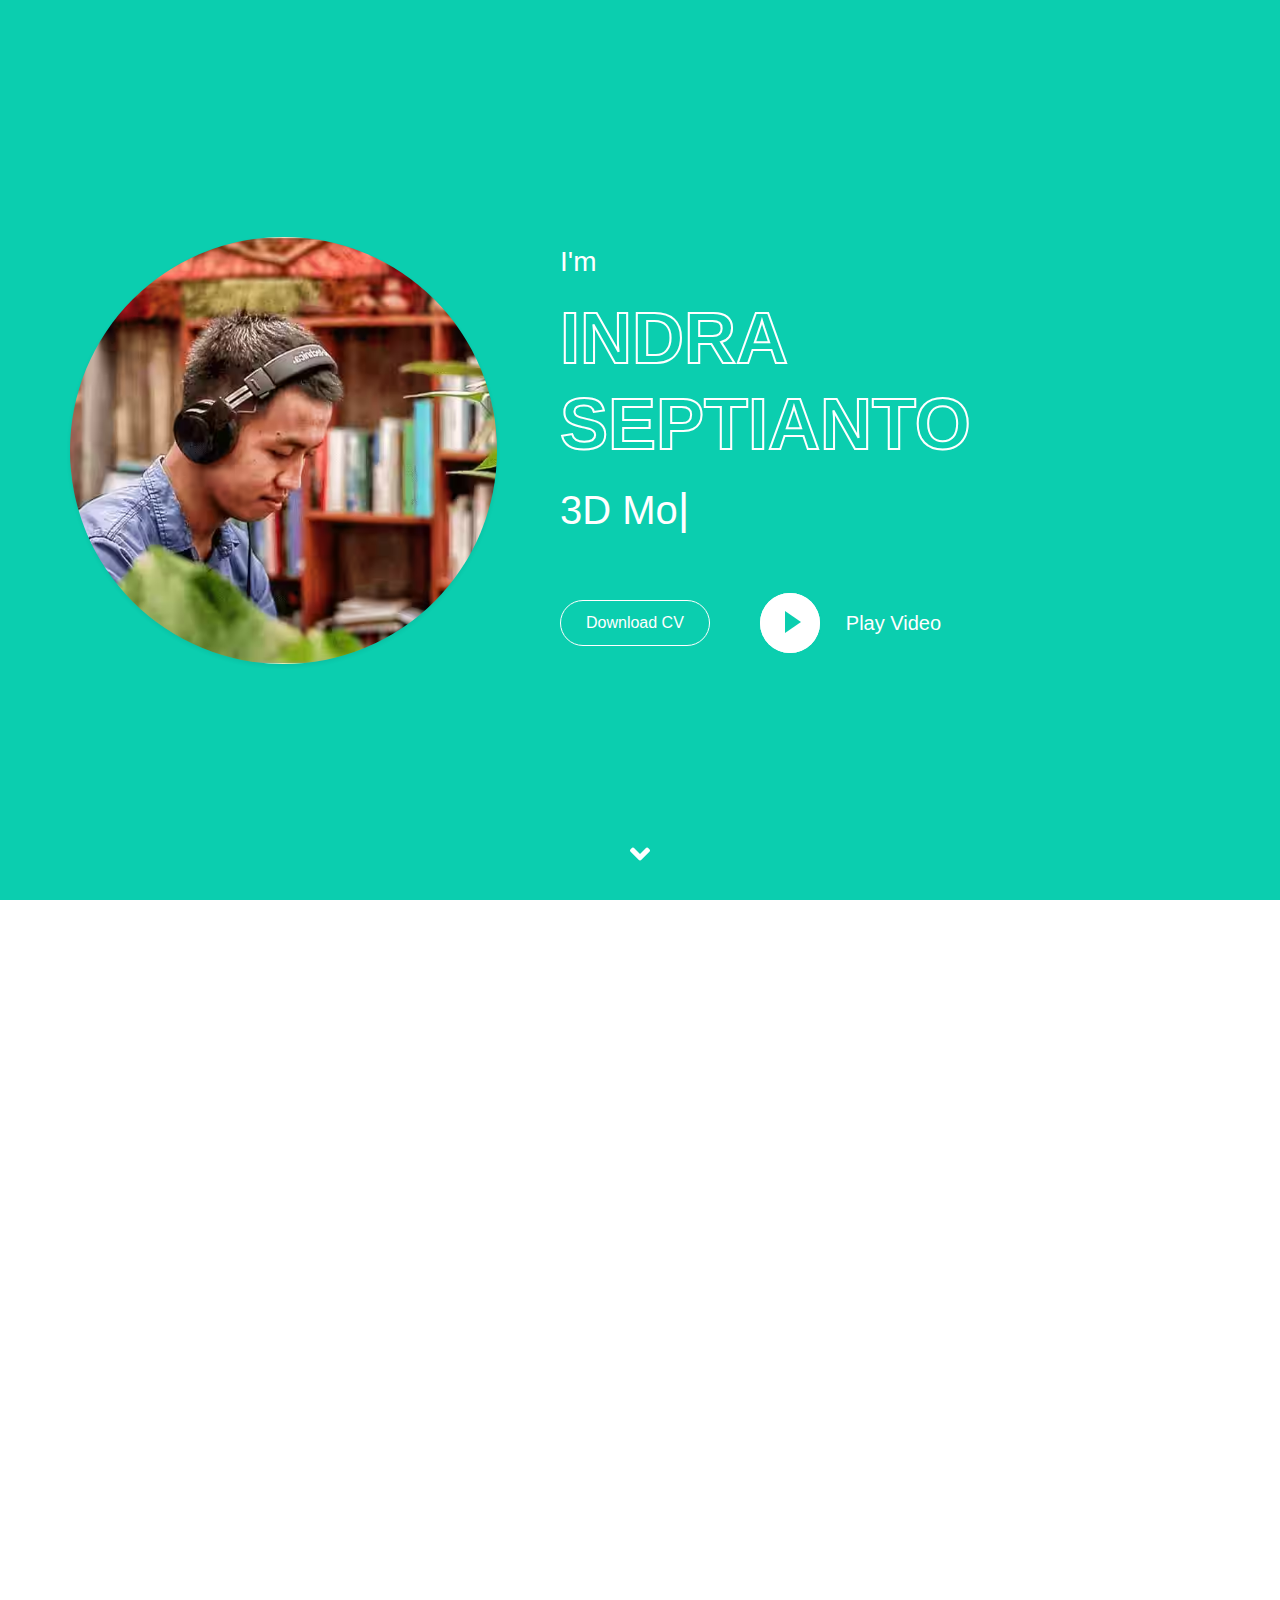
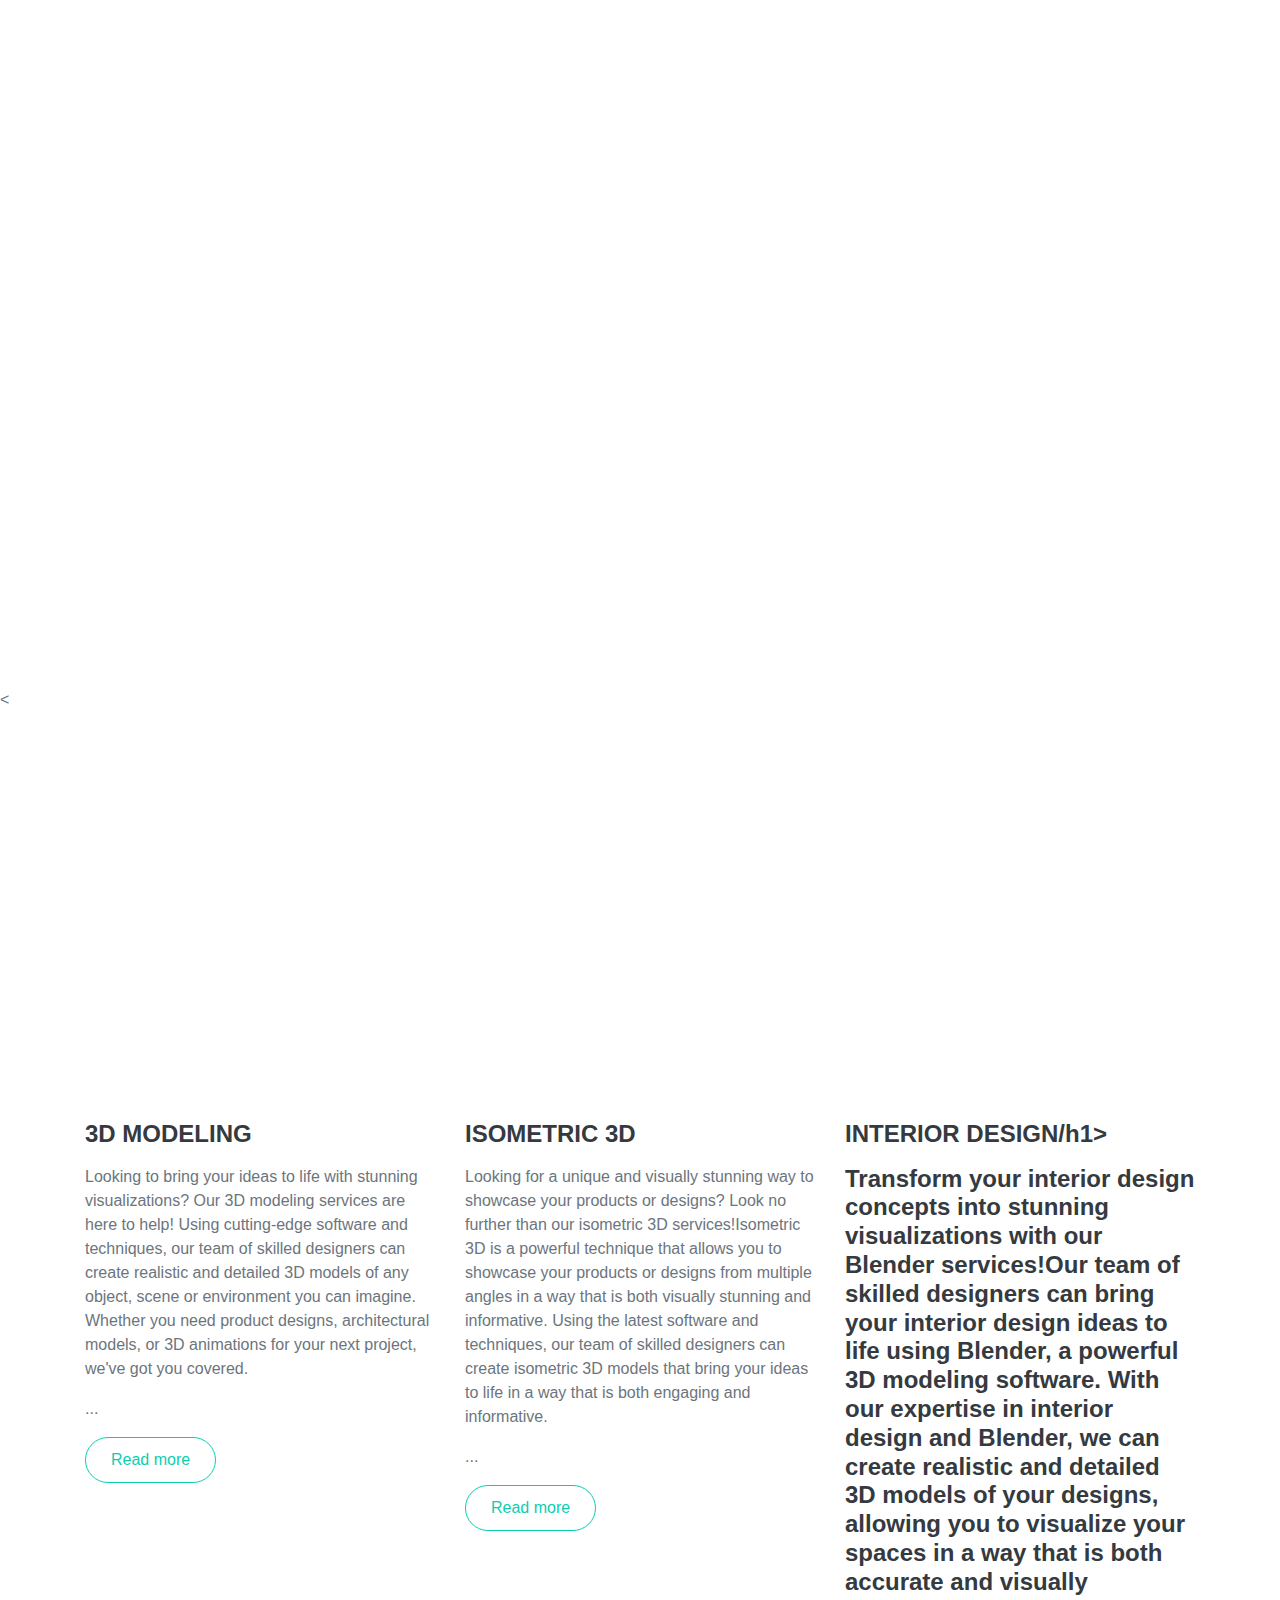
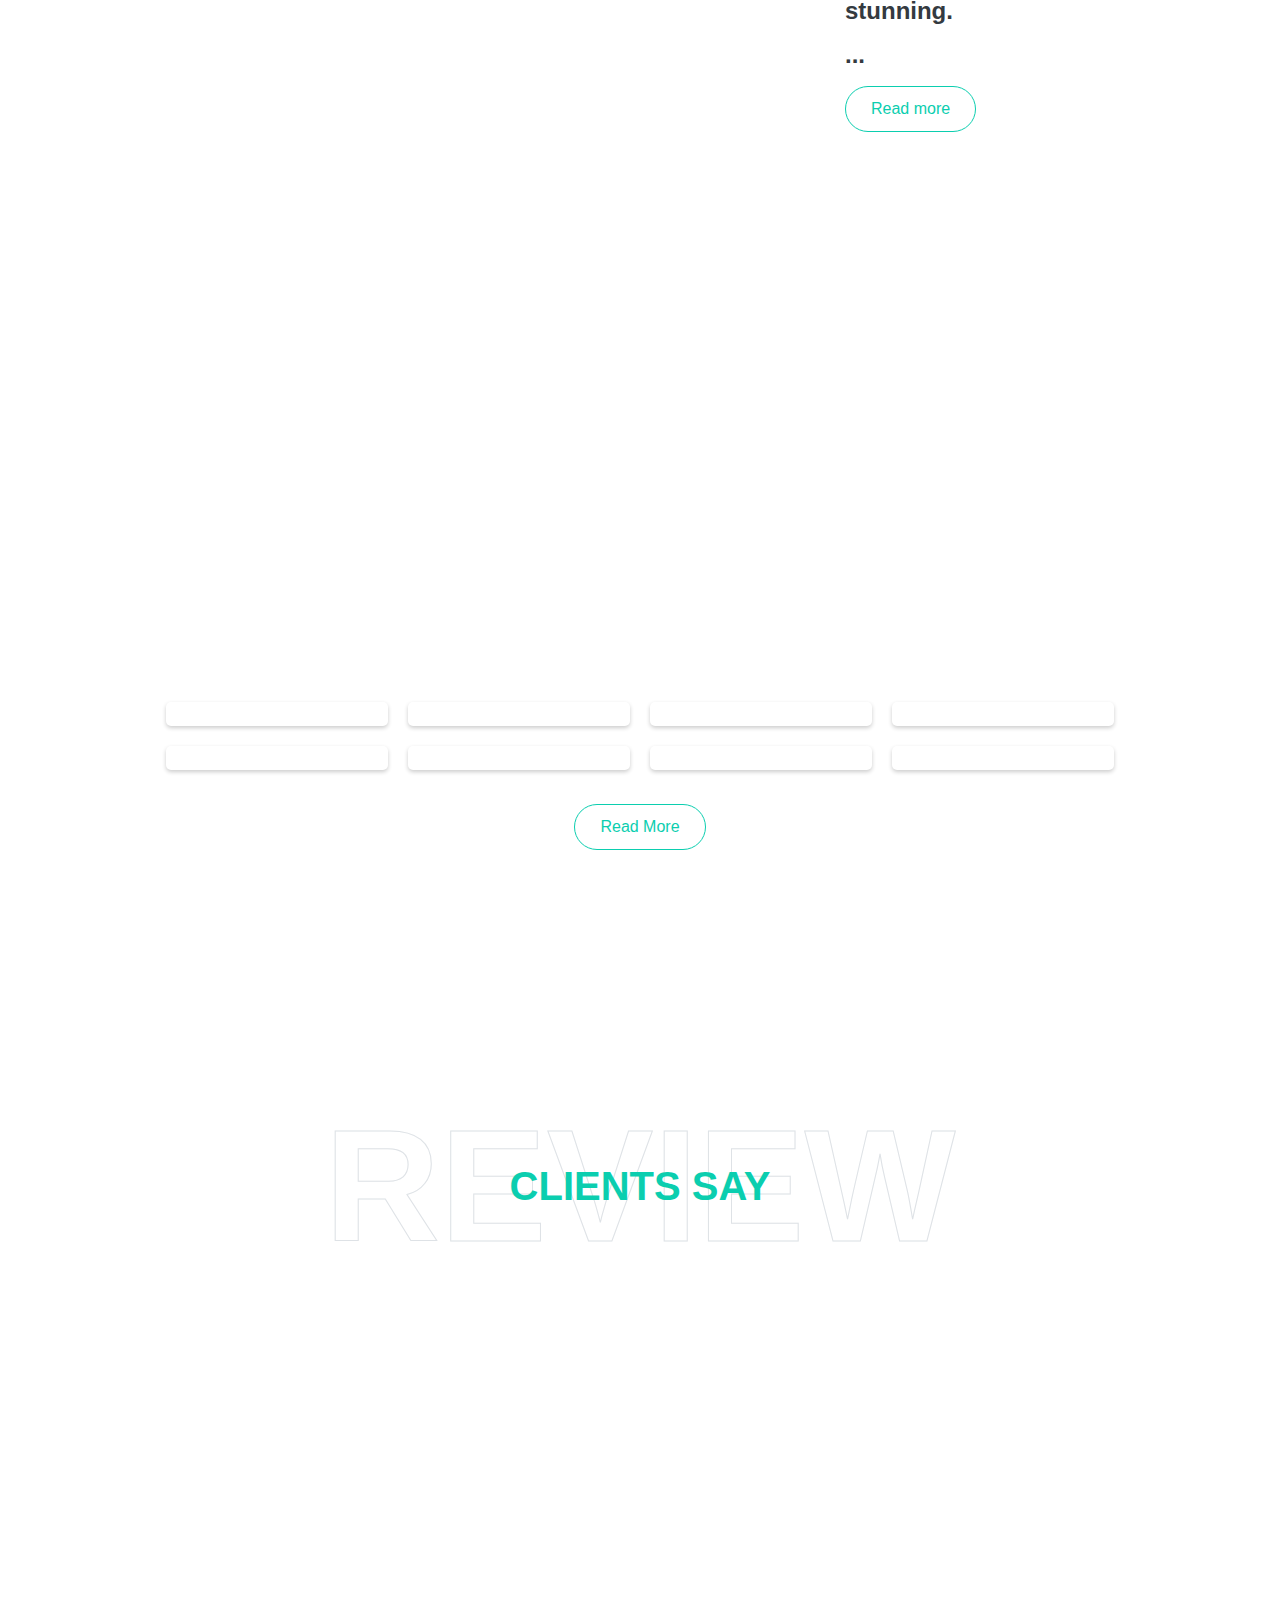
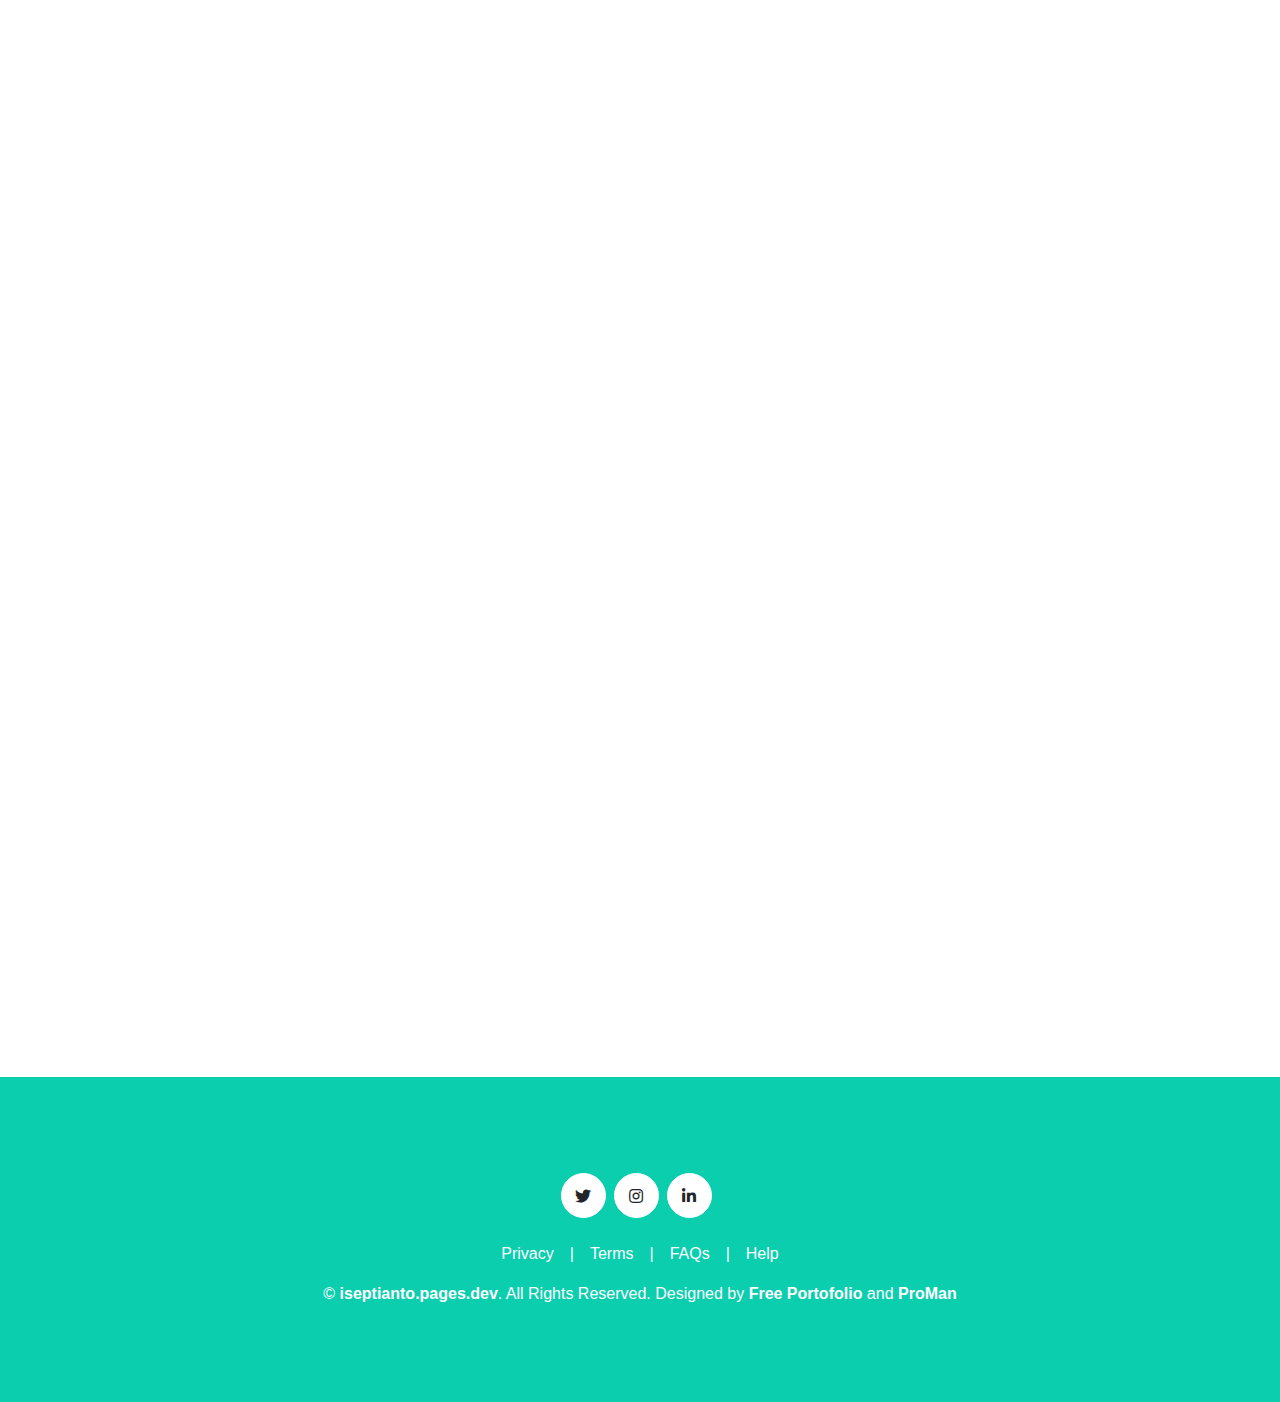
==== commit 1c33e4be: "font add roboto" ====
--- a/index.html
+++ b/index.html
@@ -323,7 +323,7 @@
             </div>
                 <div class="row">
                     <div class="col-md-4">
-                        <div class="kode-jagoan" jagoan-kode="newbalancek6">
+                        <div class="kode-jagoan" jagoan-kode="newbalancek6" style="font-family: 'Roboto', sans-serif;>
                             <img src="img/5.avif" alt="Our Services" />
                             <p><h1 style="font-size: 24px;">3D MODELING</h1></p>
                             <p>Looking to bring your ideas to life with stunning visualizations? Our 3D modeling services are here to help! Using cutting-edge software and techniques, our team of skilled designers can create realistic and detailed 3D models of any object, scene or environment you can imagine. Whether you need product designs, architectural models, or 3D animations for your next project, we've got you covered.</p><p><span class="jagoankodekeren">...</span><span class="more" style="display: none;">Our 3D modeling services are perfect for businesses looking to showcase their products in a realistic and visually stunning way. With our help, you can create product demos, marketing videos, and interactive 3D experiences that will leave a lasting impression on your customers.
@@ -335,7 +335,7 @@
                     </div>
                     
                     <div class="col-md-4">
-                        <div class="kode-jagoan" jagoan-kode="newbalancek4">
+                        <div class="kode-jagoan" jagoan-kode="newbalancek4" style="font-family: 'Roboto', sans-serif;>
                             <img src="img/7.avif" alt="Our Services" />
                             <p><h1 style="font-size: 24px;">ISOMETRIC 3D</h1></p>
                             <p>Looking for a unique and visually stunning way to showcase your products or designs? Look no further than our isometric 3D services!Isometric 3D is a powerful technique that allows you to showcase your products or designs from multiple angles in a way that is both visually stunning and informative. Using the latest software and techniques, our team of skilled designers can create isometric 3D models that bring your ideas to life in a way that is both engaging and informative.</p><p><span class="jagoankodekeren">...</span><span class="more" style="display: none;">Our isometric 3D services are perfect for businesses looking to create product demos, marketing materials, or interactive experiences that stand out from the competition. With our help, you can showcase your products or designs in a way that is both visually stunning and informative, giving your customers a detailed look at what you have to offer.
@@ -346,9 +346,9 @@
                         </div>
                     </div>
                     <div class="col-md-4">
-                        <div class="kode-jagoan" jagoan-kode="newbalancek5">
+                        <div class="kode-jagoan" jagoan-kode="newbalancek5" style="font-family: 'Roboto', sans-serif;>
                             <img src="img/8.avif" alt="Our Services" />
-                            <p><h1 style="font-size: 24px;">Interior Design</h1></p>
+                            <p><h1 style="font-size: 24px;">INTERIOR DESIGN/h1></p>
                             <p>Transform your interior design concepts into stunning visualizations with our Blender services!Our team of skilled designers can bring your interior design ideas to life using Blender, a powerful 3D modeling software. With our expertise in interior design and Blender, we can create realistic and detailed 3D models of your designs, allowing you to visualize your spaces in a way that is both accurate and visually stunning.</p><P><span class="jagoankodekeren">...</span><span class="more" style="display: none;">Our interior design in Blender services are perfect for architects, interior designers, and real estate professionals looking to showcase their designs in a way that is both engaging and informative. With our help, you can create product demos, marketing materials, and interactive experiences that give your clients a realistic and immersive look at what you have to offer.
 							We work closely with you to ensure that our Blender models are accurate, detailed, and visually appealing. Our team of experts is dedicated to delivering high-quality work that meets your exact specifications, ensuring that your interior design concepts are brought to life in the most stunning way possible.
 							So why wait? Contact us today to learn more about our interior design in Blender services and how we can help you transform your ideas into stunning visualizations that will leave a lasting impression on your clients.
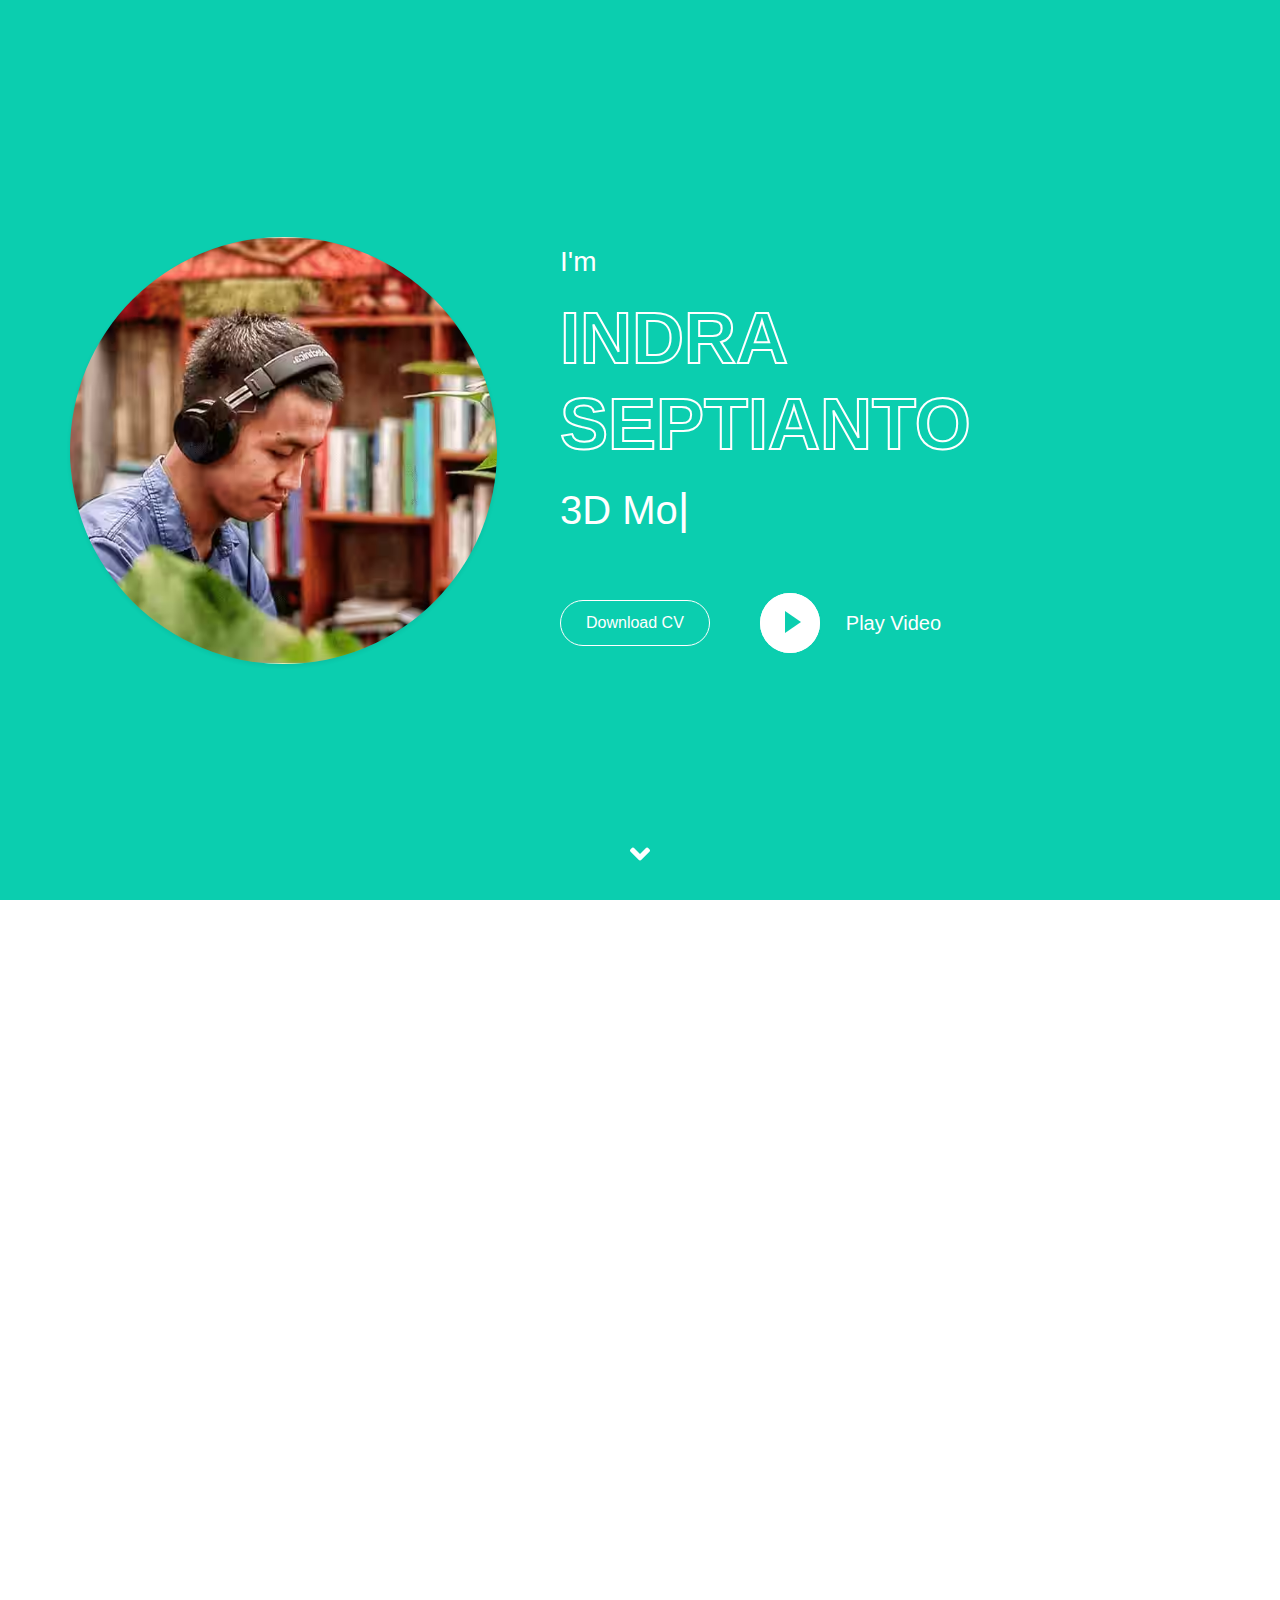
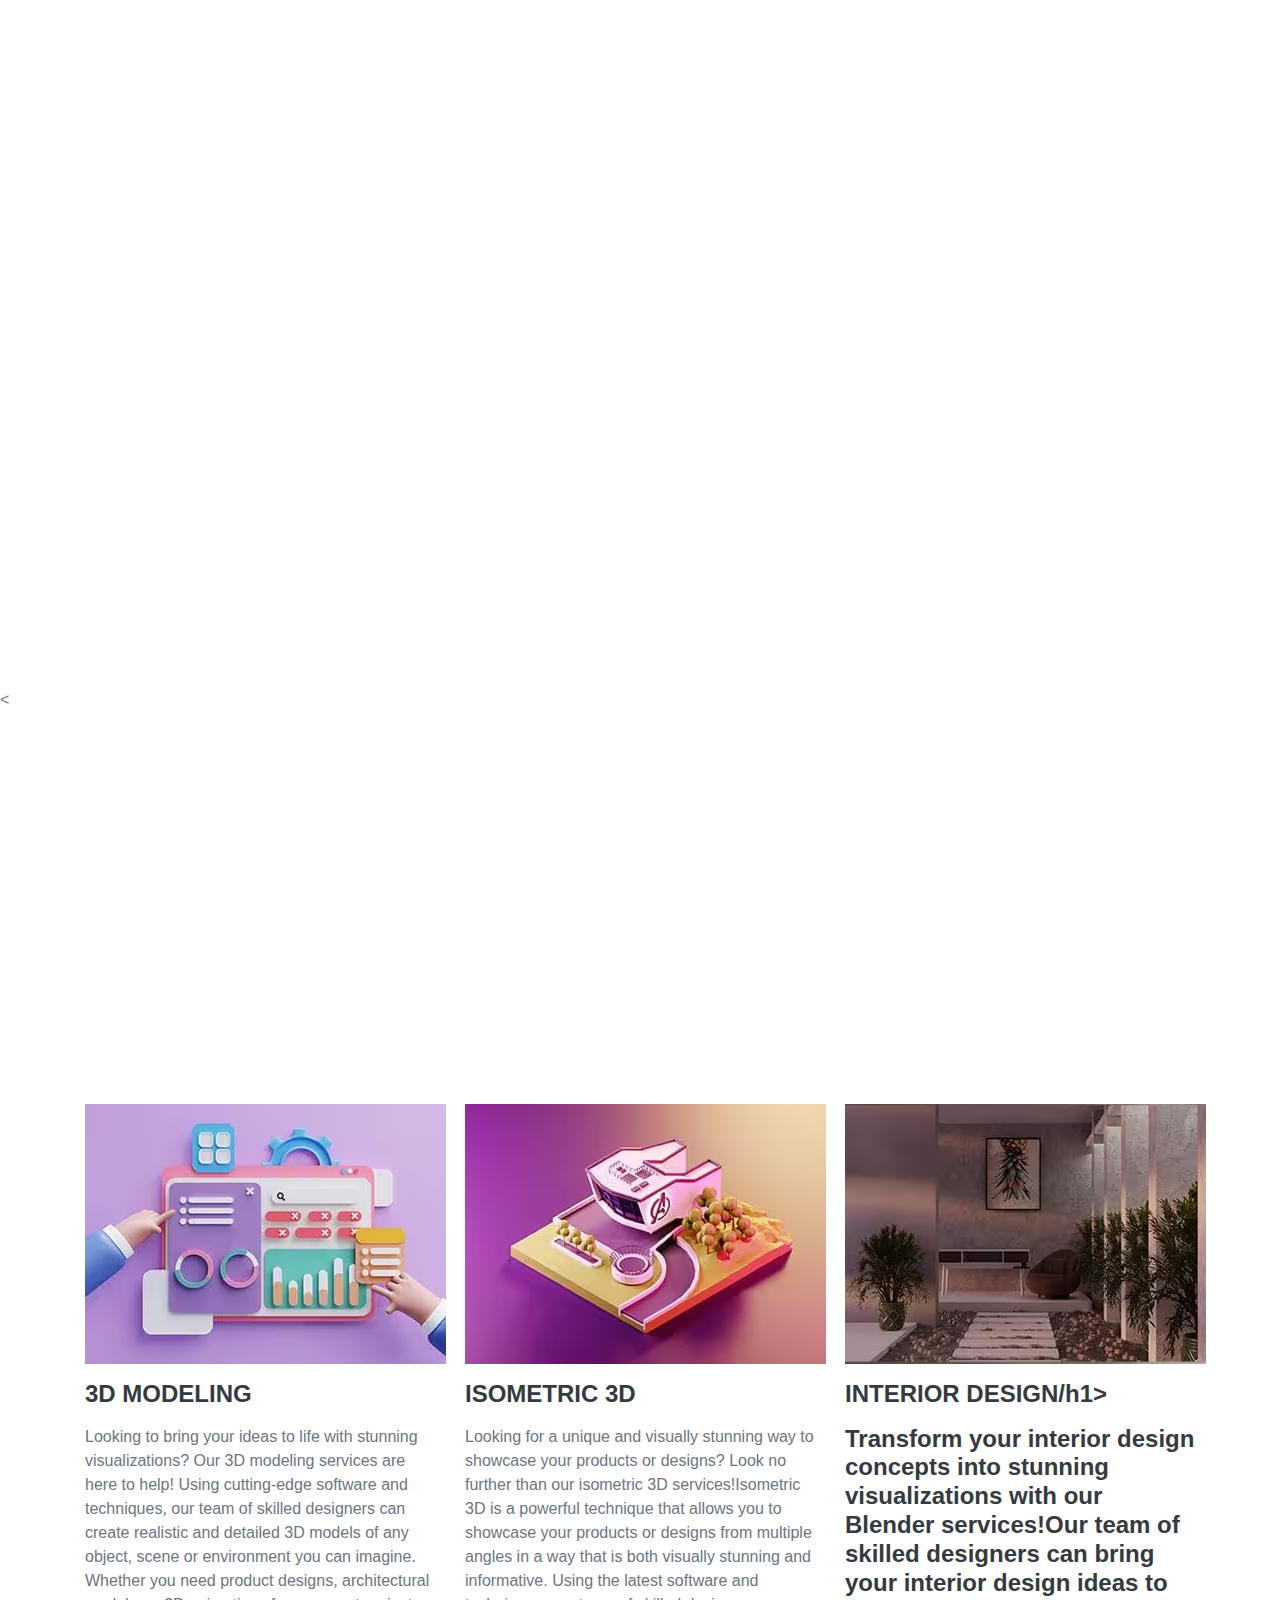
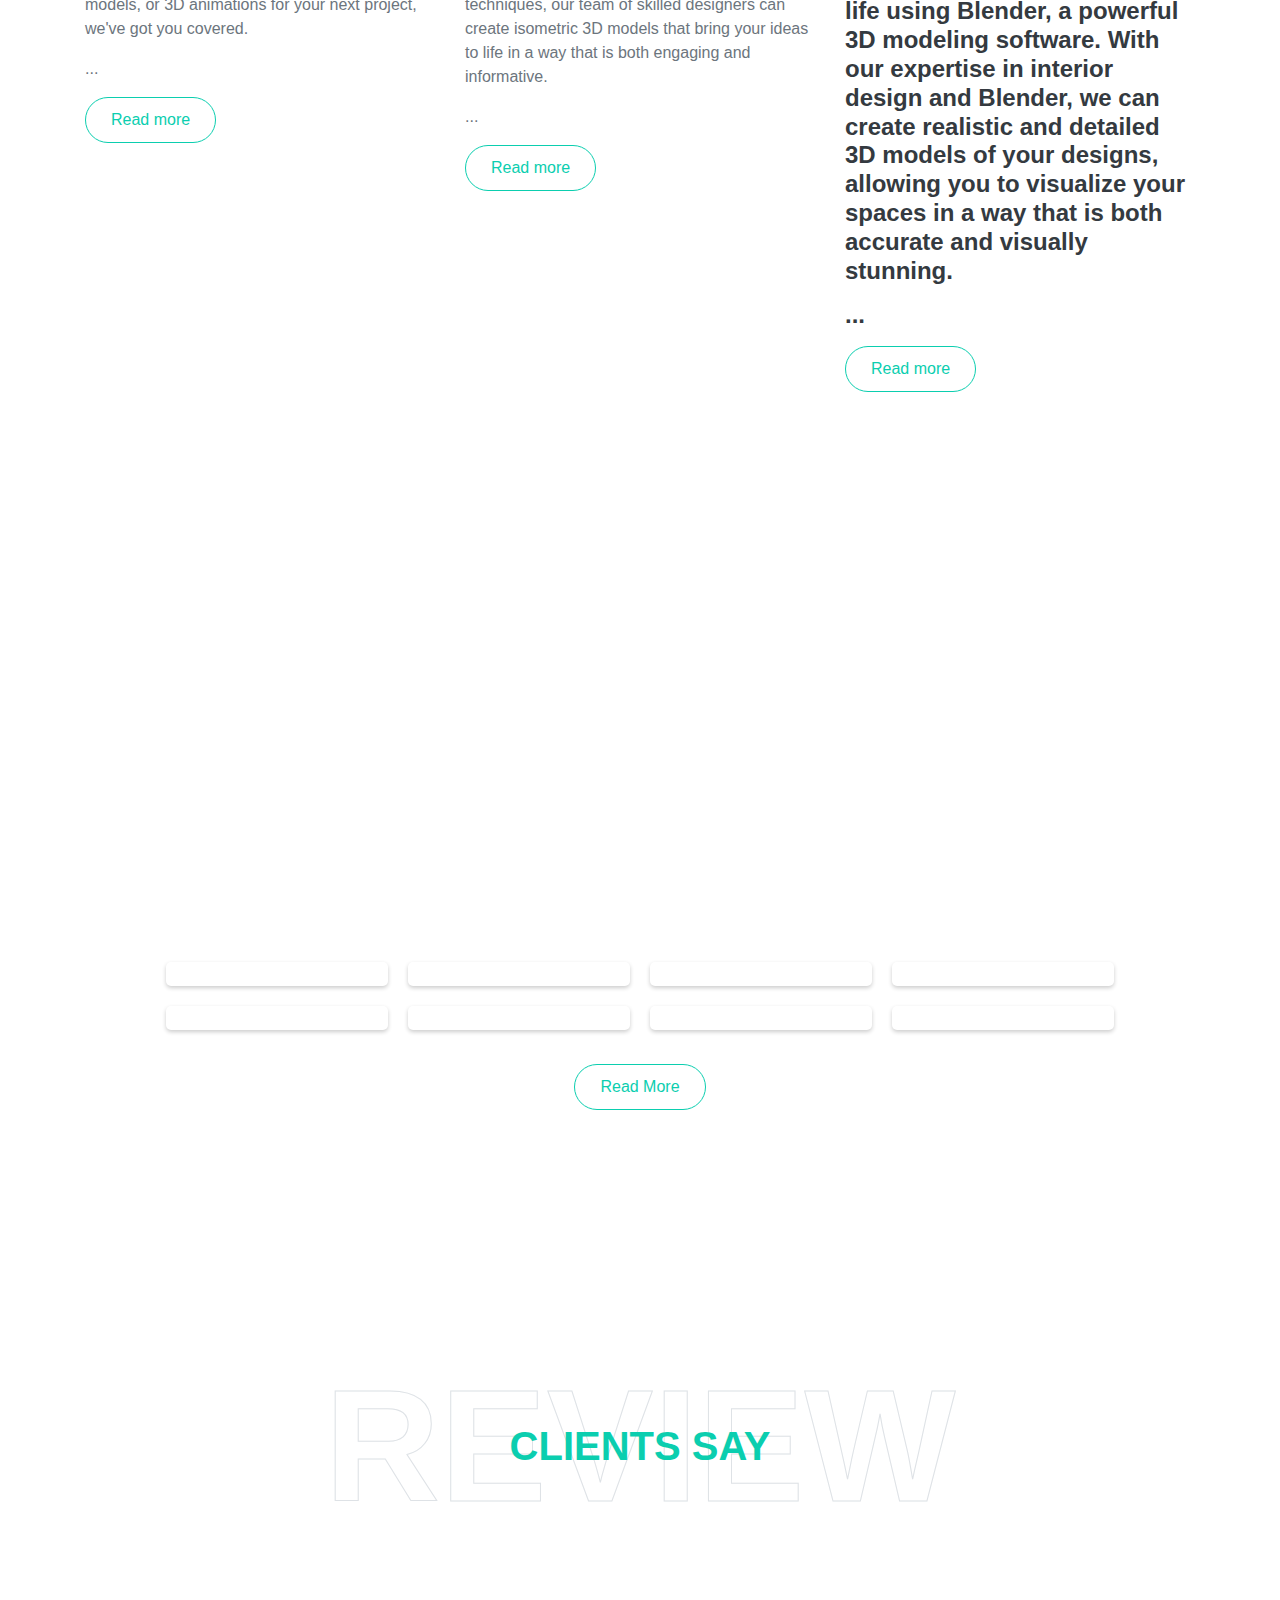
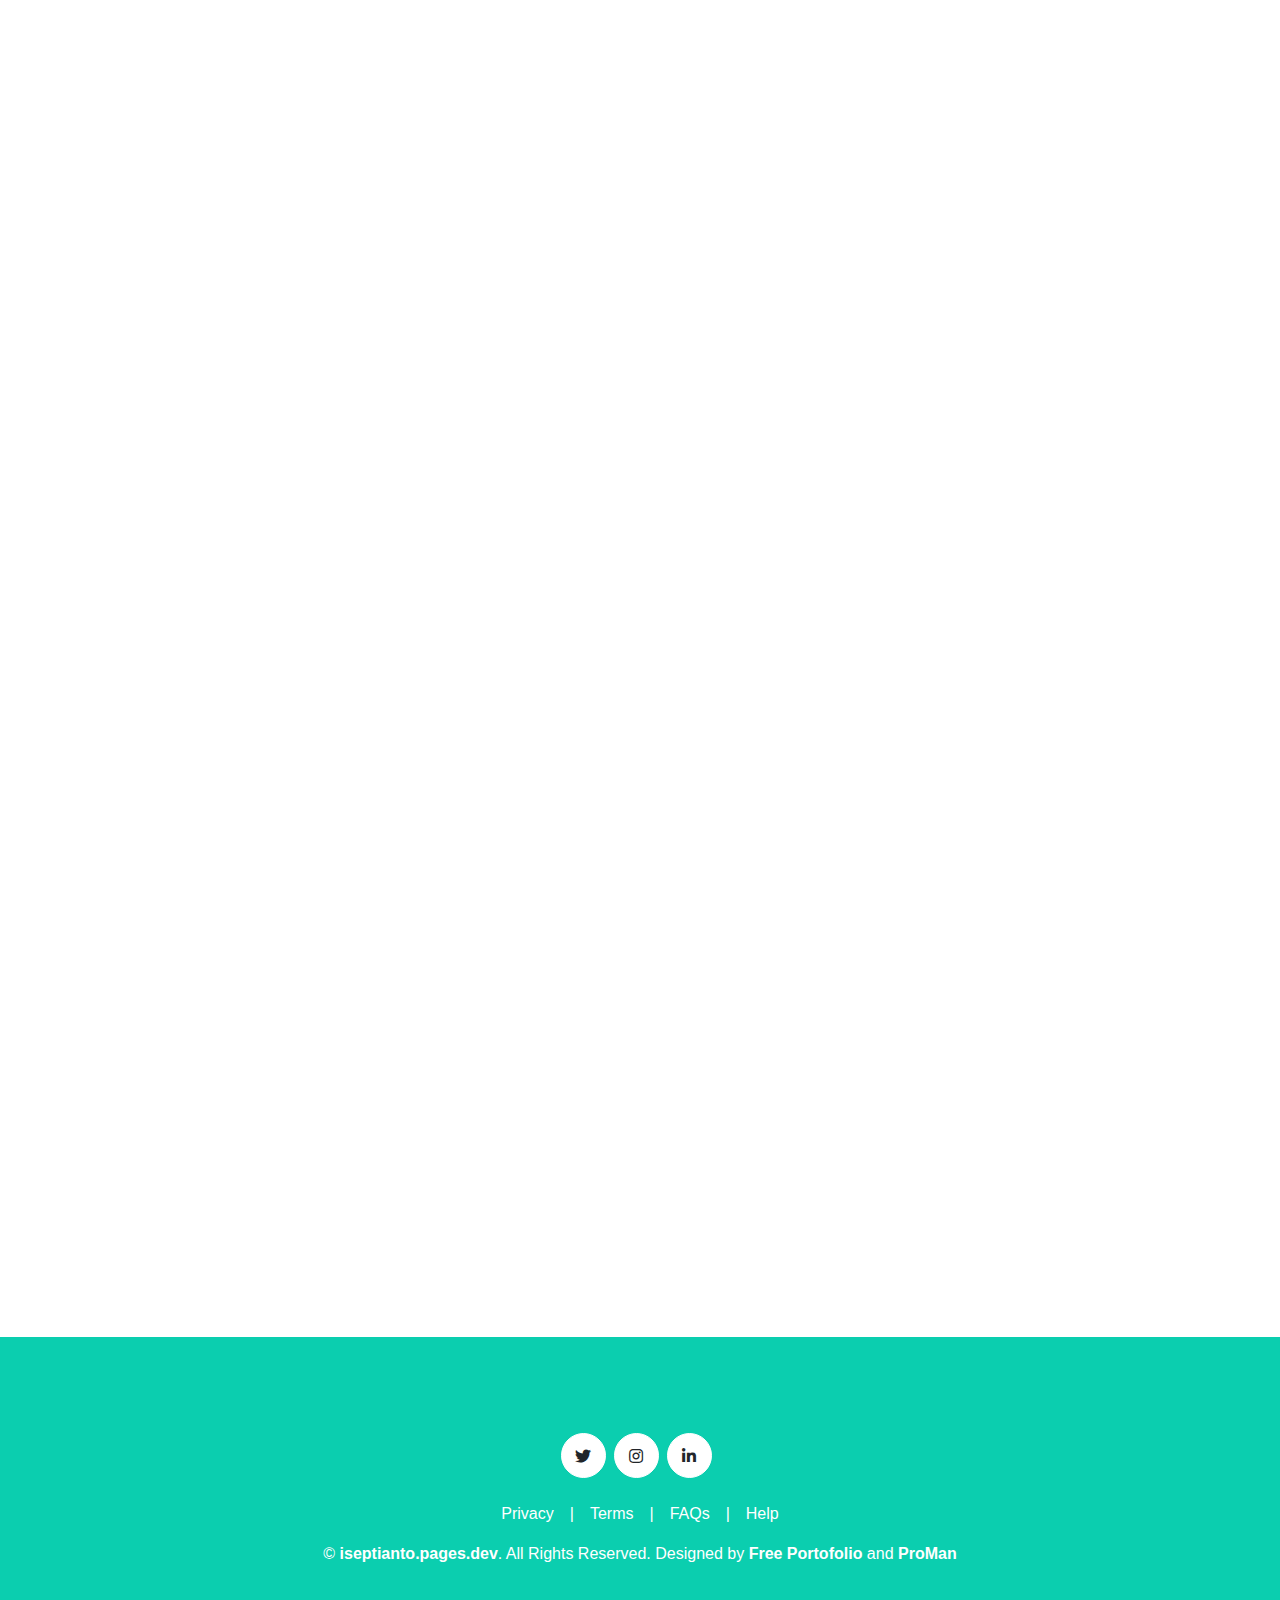
==== commit 9933355b: "revisi" ====
--- a/index.html
+++ b/index.html
@@ -323,7 +323,7 @@
             </div>
                 <div class="row">
                     <div class="col-md-4">
-                        <div class="kode-jagoan" jagoan-kode="newbalancek6" style="font-family: 'Roboto', sans-serif;>
+                        <div class="kode-jagoan" jagoan-kode="newbalancek6">
                             <img src="img/5.avif" alt="Our Services" />
                             <p><h1 style="font-size: 24px;">3D MODELING</h1></p>
                             <p>Looking to bring your ideas to life with stunning visualizations? Our 3D modeling services are here to help! Using cutting-edge software and techniques, our team of skilled designers can create realistic and detailed 3D models of any object, scene or environment you can imagine. Whether you need product designs, architectural models, or 3D animations for your next project, we've got you covered.</p><p><span class="jagoankodekeren">...</span><span class="more" style="display: none;">Our 3D modeling services are perfect for businesses looking to showcase their products in a realistic and visually stunning way. With our help, you can create product demos, marketing videos, and interactive 3D experiences that will leave a lasting impression on your customers.
@@ -335,7 +335,7 @@
                     </div>
                     
                     <div class="col-md-4">
-                        <div class="kode-jagoan" jagoan-kode="newbalancek4" style="font-family: 'Roboto', sans-serif;>
+                        <div class="kode-jagoan" jagoan-kode="newbalancek4">
                             <img src="img/7.avif" alt="Our Services" />
                             <p><h1 style="font-size: 24px;">ISOMETRIC 3D</h1></p>
                             <p>Looking for a unique and visually stunning way to showcase your products or designs? Look no further than our isometric 3D services!Isometric 3D is a powerful technique that allows you to showcase your products or designs from multiple angles in a way that is both visually stunning and informative. Using the latest software and techniques, our team of skilled designers can create isometric 3D models that bring your ideas to life in a way that is both engaging and informative.</p><p><span class="jagoankodekeren">...</span><span class="more" style="display: none;">Our isometric 3D services are perfect for businesses looking to create product demos, marketing materials, or interactive experiences that stand out from the competition. With our help, you can showcase your products or designs in a way that is both visually stunning and informative, giving your customers a detailed look at what you have to offer.
@@ -346,7 +346,7 @@
                         </div>
                     </div>
                     <div class="col-md-4">
-                        <div class="kode-jagoan" jagoan-kode="newbalancek5" style="font-family: 'Roboto', sans-serif;>
+                        <div class="kode-jagoan" jagoan-kode="newbalancek5">
                             <img src="img/8.avif" alt="Our Services" />
                             <p><h1 style="font-size: 24px;">INTERIOR DESIGN/h1></p>
                             <p>Transform your interior design concepts into stunning visualizations with our Blender services!Our team of skilled designers can bring your interior design ideas to life using Blender, a powerful 3D modeling software. With our expertise in interior design and Blender, we can create realistic and detailed 3D models of your designs, allowing you to visualize your spaces in a way that is both accurate and visually stunning.</p><P><span class="jagoankodekeren">...</span><span class="more" style="display: none;">Our interior design in Blender services are perfect for architects, interior designers, and real estate professionals looking to showcase their designs in a way that is both engaging and informative. With our help, you can create product demos, marketing materials, and interactive experiences that give your clients a realistic and immersive look at what you have to offer.
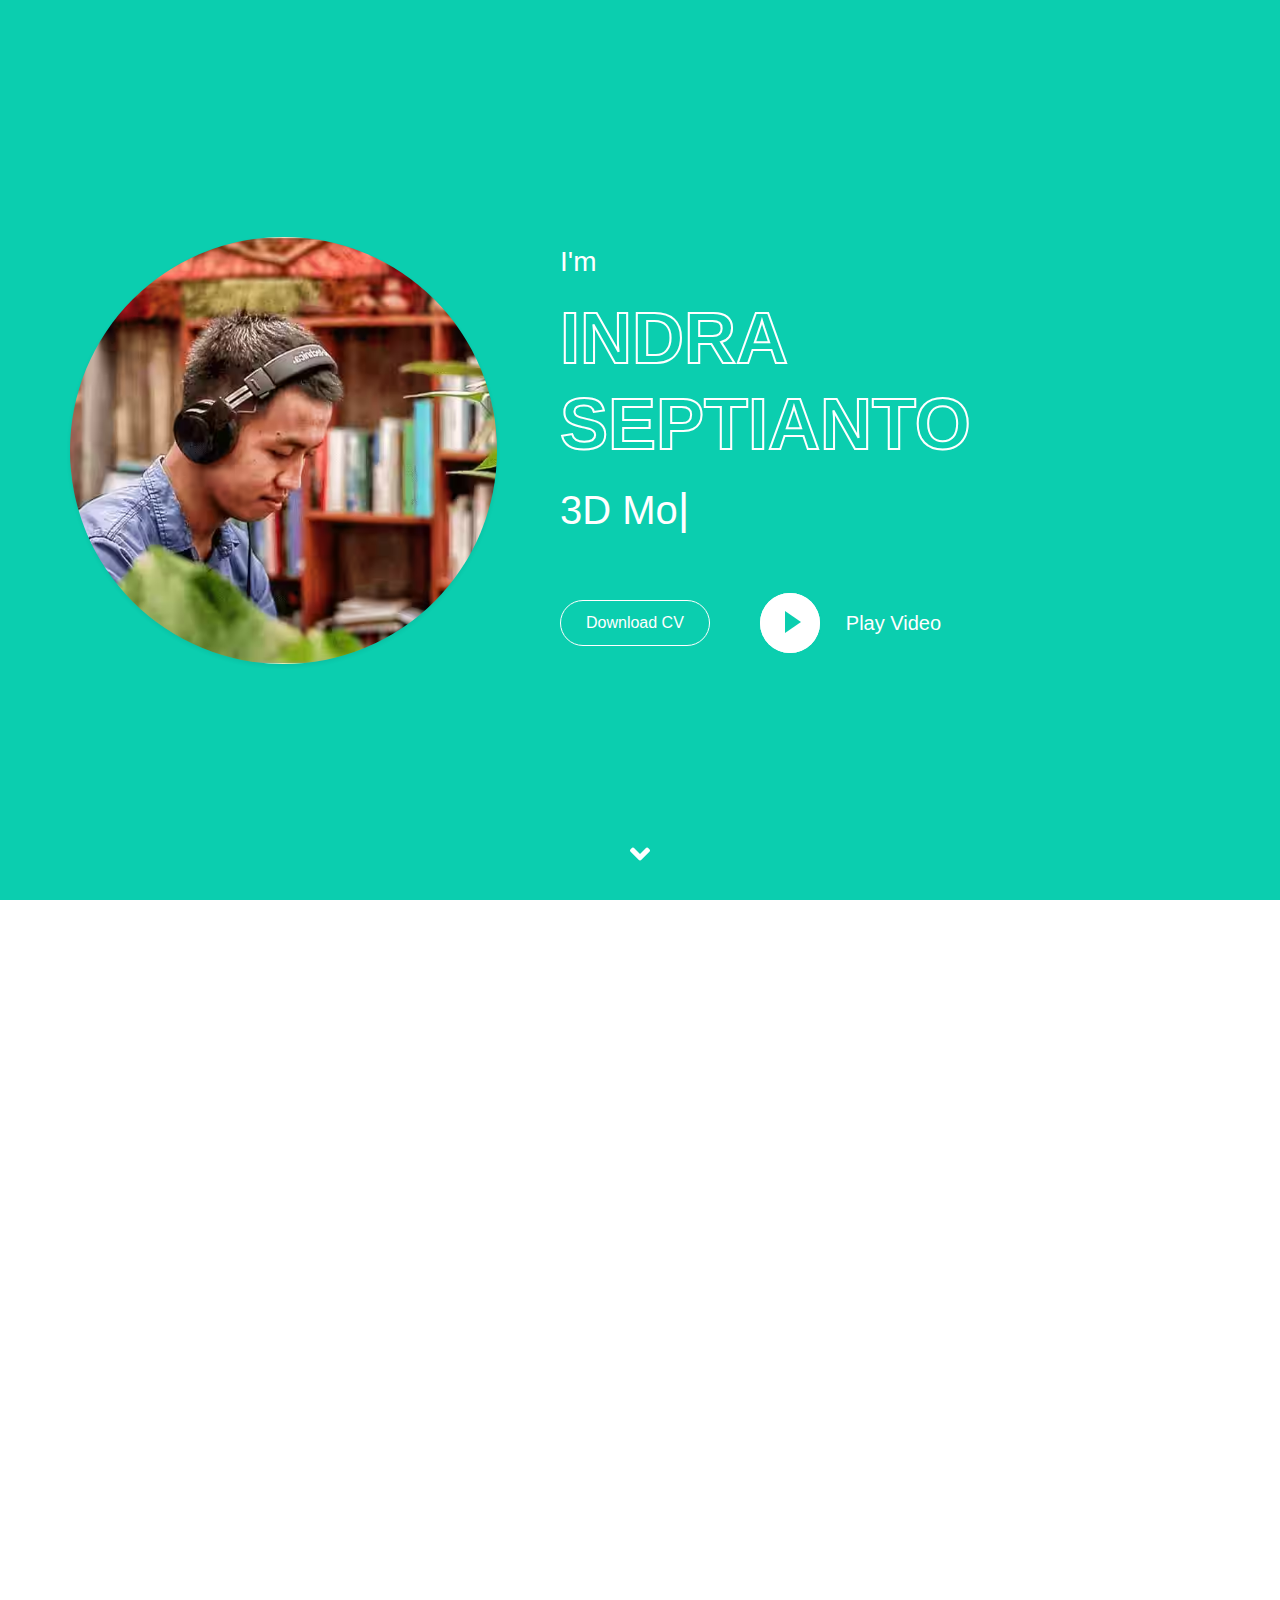
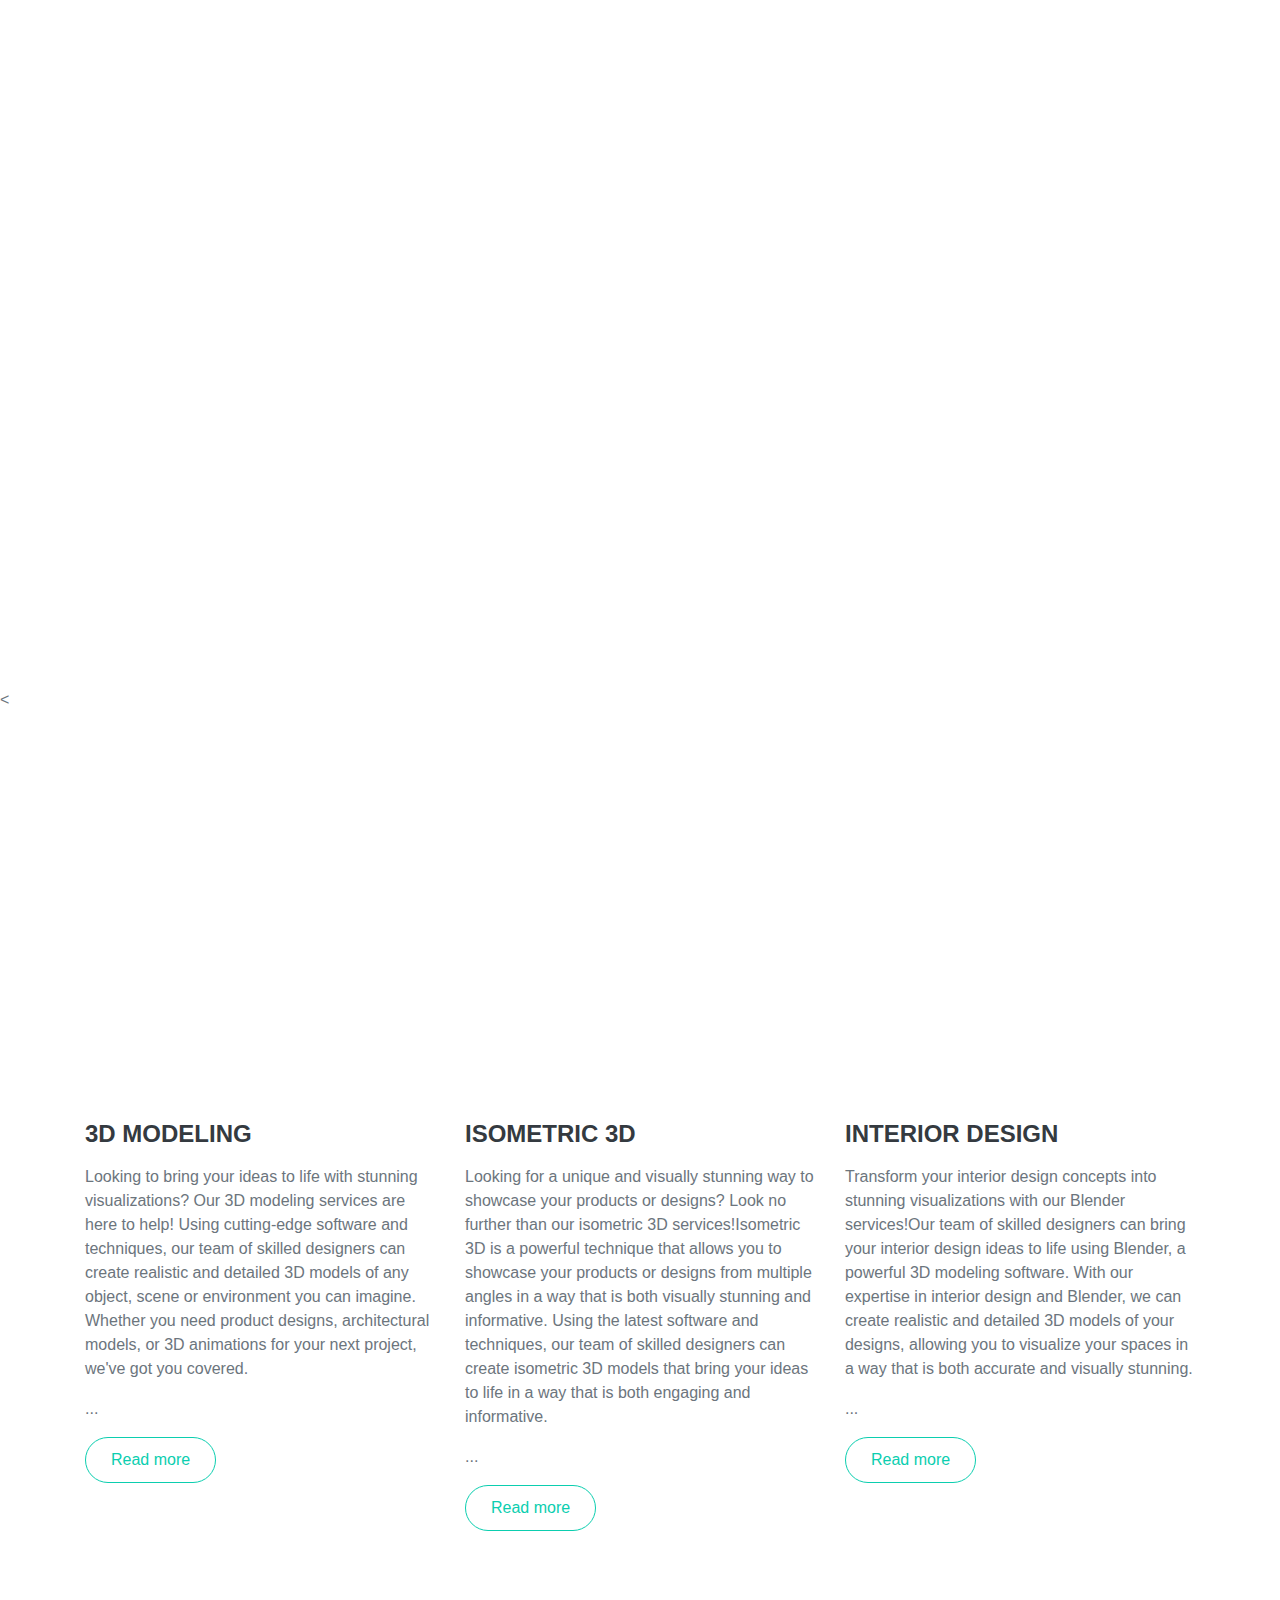
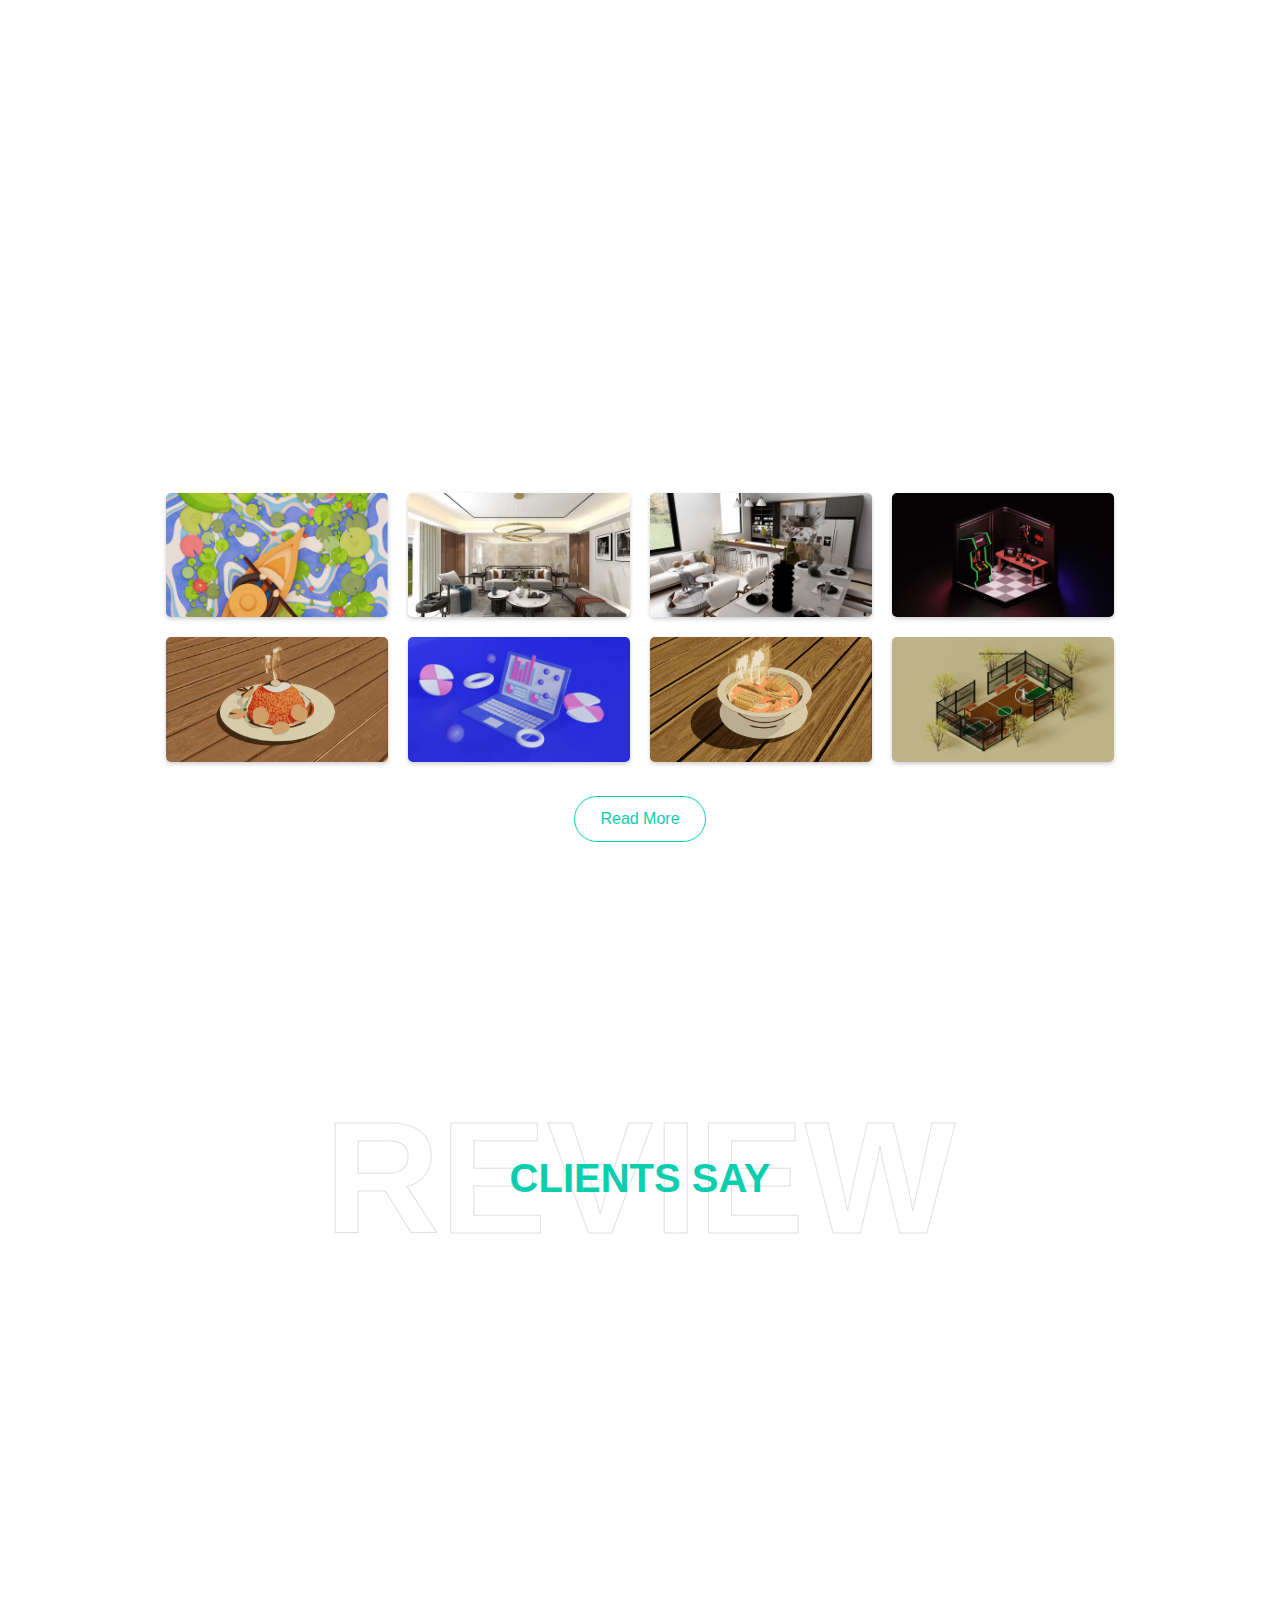
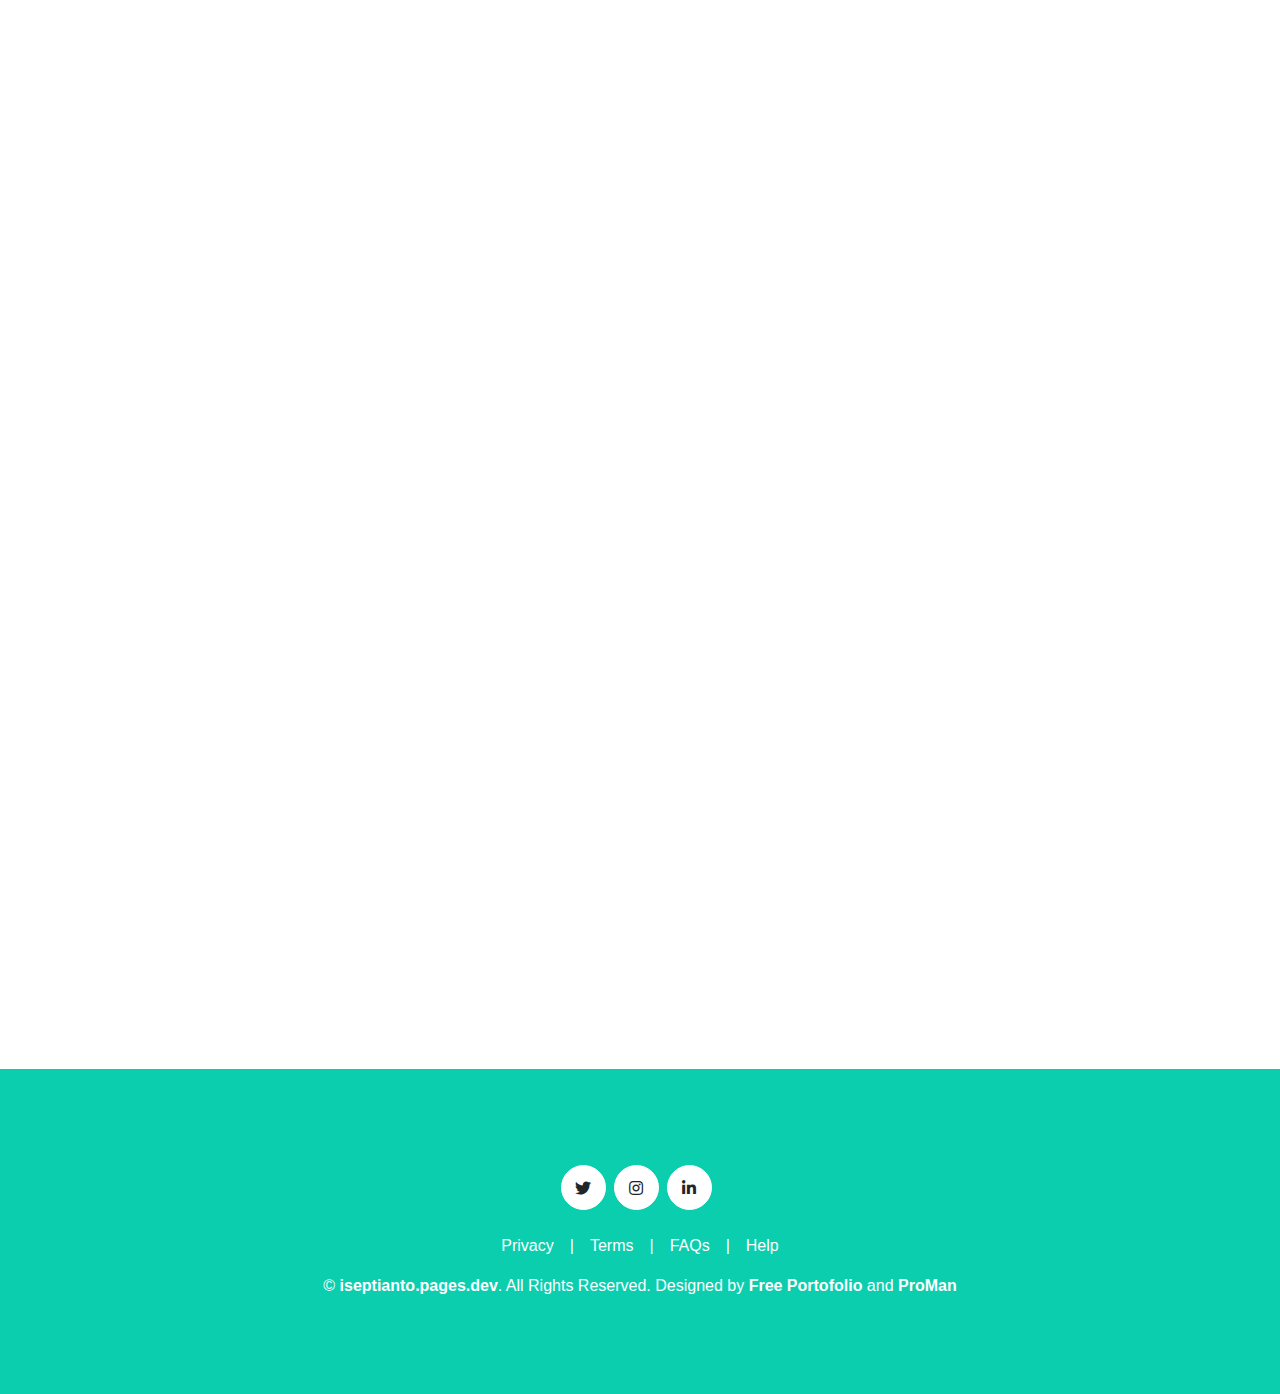
==== commit bc0e3e15: "interior" ====
--- a/index.html
+++ b/index.html
@@ -323,7 +323,7 @@
             </div>
                 <div class="row">
                     <div class="col-md-4">
-                        <div class="kode-jagoan" jagoan-kode="newbalancek6">
+                        <div class="kode-jagoan" jagoan-kode="newbalancek6" style="font-family: 'Roboto', sans-serif;>
                             <img src="img/5.avif" alt="Our Services" />
                             <p><h1 style="font-size: 24px;">3D MODELING</h1></p>
                             <p>Looking to bring your ideas to life with stunning visualizations? Our 3D modeling services are here to help! Using cutting-edge software and techniques, our team of skilled designers can create realistic and detailed 3D models of any object, scene or environment you can imagine. Whether you need product designs, architectural models, or 3D animations for your next project, we've got you covered.</p><p><span class="jagoankodekeren">...</span><span class="more" style="display: none;">Our 3D modeling services are perfect for businesses looking to showcase their products in a realistic and visually stunning way. With our help, you can create product demos, marketing videos, and interactive 3D experiences that will leave a lasting impression on your customers.
@@ -335,7 +335,7 @@
                     </div>
                     
                     <div class="col-md-4">
-                        <div class="kode-jagoan" jagoan-kode="newbalancek4">
+                        <div class="kode-jagoan" jagoan-kode="newbalancek4" style="font-family: 'Roboto', sans-serif;>
                             <img src="img/7.avif" alt="Our Services" />
                             <p><h1 style="font-size: 24px;">ISOMETRIC 3D</h1></p>
                             <p>Looking for a unique and visually stunning way to showcase your products or designs? Look no further than our isometric 3D services!Isometric 3D is a powerful technique that allows you to showcase your products or designs from multiple angles in a way that is both visually stunning and informative. Using the latest software and techniques, our team of skilled designers can create isometric 3D models that bring your ideas to life in a way that is both engaging and informative.</p><p><span class="jagoankodekeren">...</span><span class="more" style="display: none;">Our isometric 3D services are perfect for businesses looking to create product demos, marketing materials, or interactive experiences that stand out from the competition. With our help, you can showcase your products or designs in a way that is both visually stunning and informative, giving your customers a detailed look at what you have to offer.
@@ -346,9 +346,9 @@
                         </div>
                     </div>
                     <div class="col-md-4">
-                        <div class="kode-jagoan" jagoan-kode="newbalancek5">
+                        <div class="kode-jagoan" jagoan-kode="newbalancek5" style="font-family: 'Roboto', sans-serif;>
                             <img src="img/8.avif" alt="Our Services" />
-                            <p><h1 style="font-size: 24px;">INTERIOR DESIGN/h1></p>
+                            <p><h1 style="font-size: 24px;">INTERIOR DESIGN</h1></p>
                             <p>Transform your interior design concepts into stunning visualizations with our Blender services!Our team of skilled designers can bring your interior design ideas to life using Blender, a powerful 3D modeling software. With our expertise in interior design and Blender, we can create realistic and detailed 3D models of your designs, allowing you to visualize your spaces in a way that is both accurate and visually stunning.</p><P><span class="jagoankodekeren">...</span><span class="more" style="display: none;">Our interior design in Blender services are perfect for architects, interior designers, and real estate professionals looking to showcase their designs in a way that is both engaging and informative. With our help, you can create product demos, marketing materials, and interactive experiences that give your clients a realistic and immersive look at what you have to offer.
 							We work closely with you to ensure that our Blender models are accurate, detailed, and visually appealing. Our team of experts is dedicated to delivering high-quality work that meets your exact specifications, ensuring that your interior design concepts are brought to life in the most stunning way possible.
 							So why wait? Contact us today to learn more about our interior design in Blender services and how we can help you transform your ideas into stunning visualizations that will leave a lasting impression on your clients.
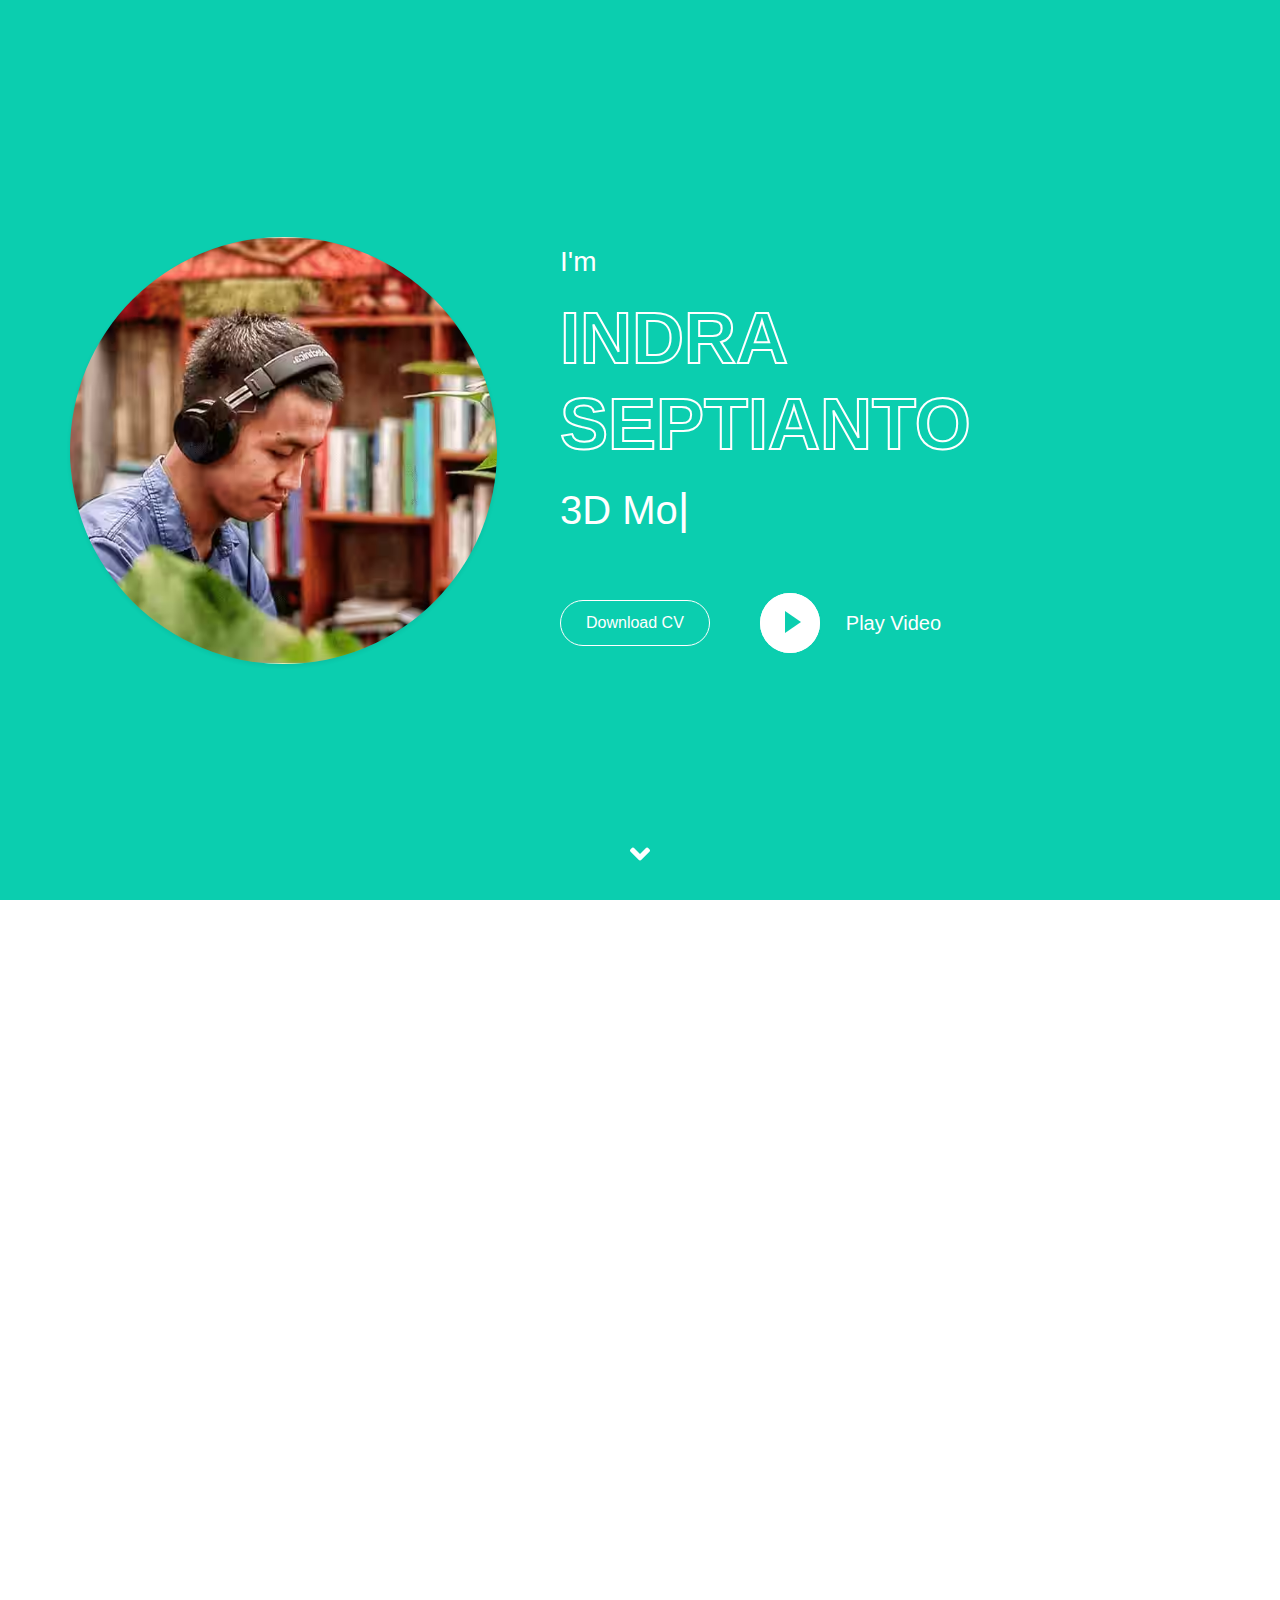
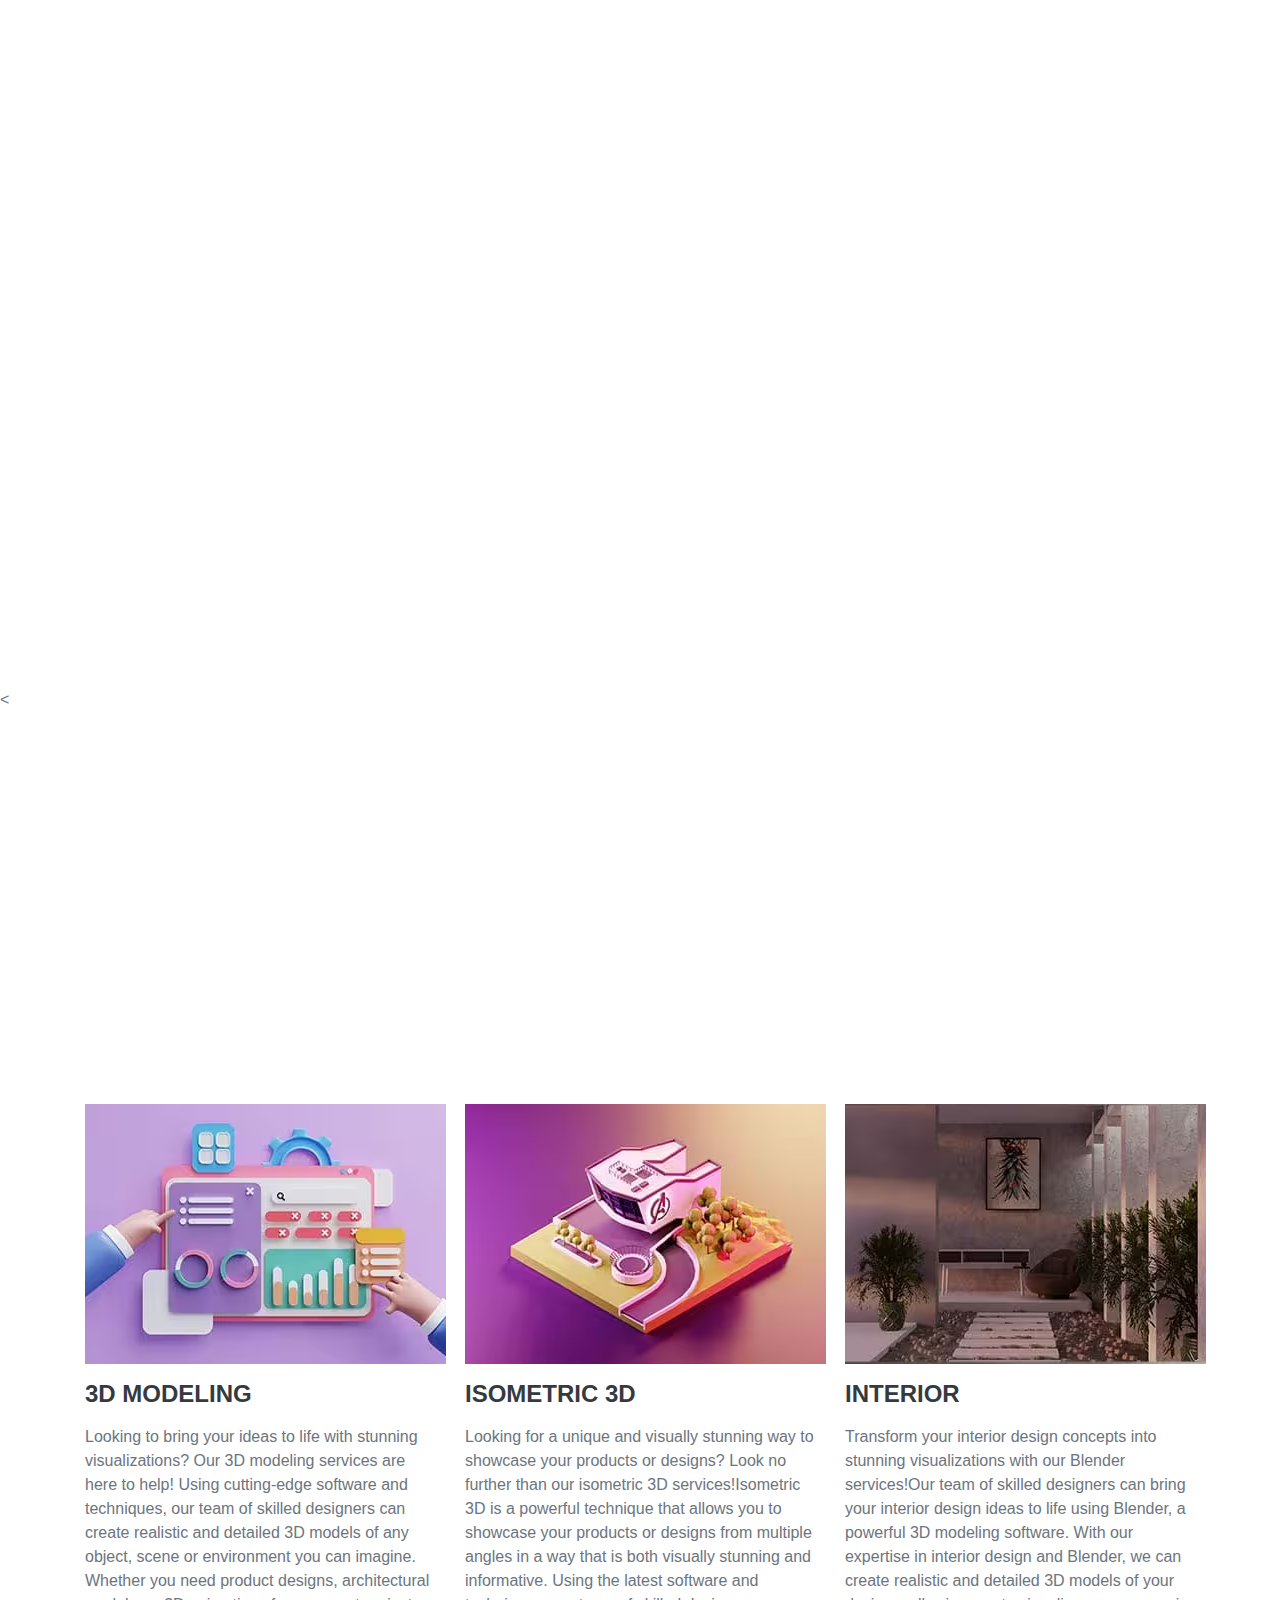
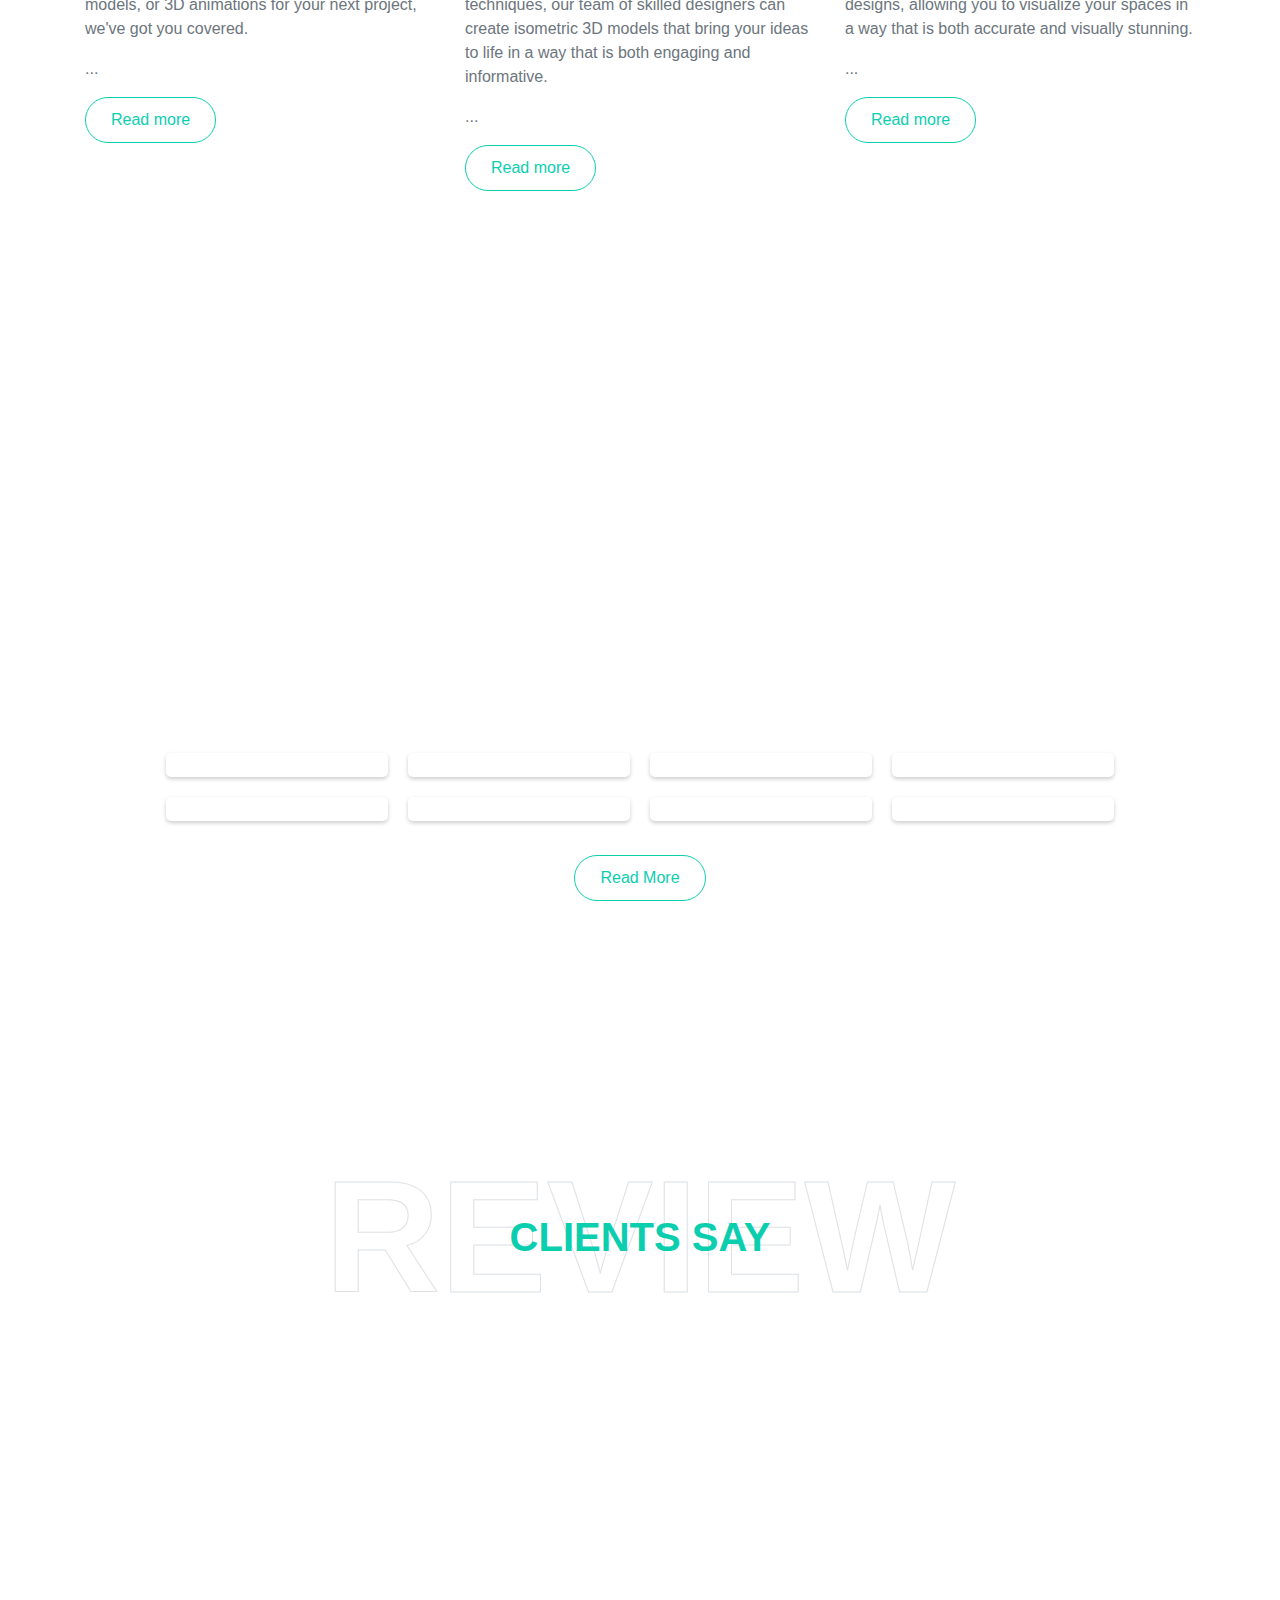
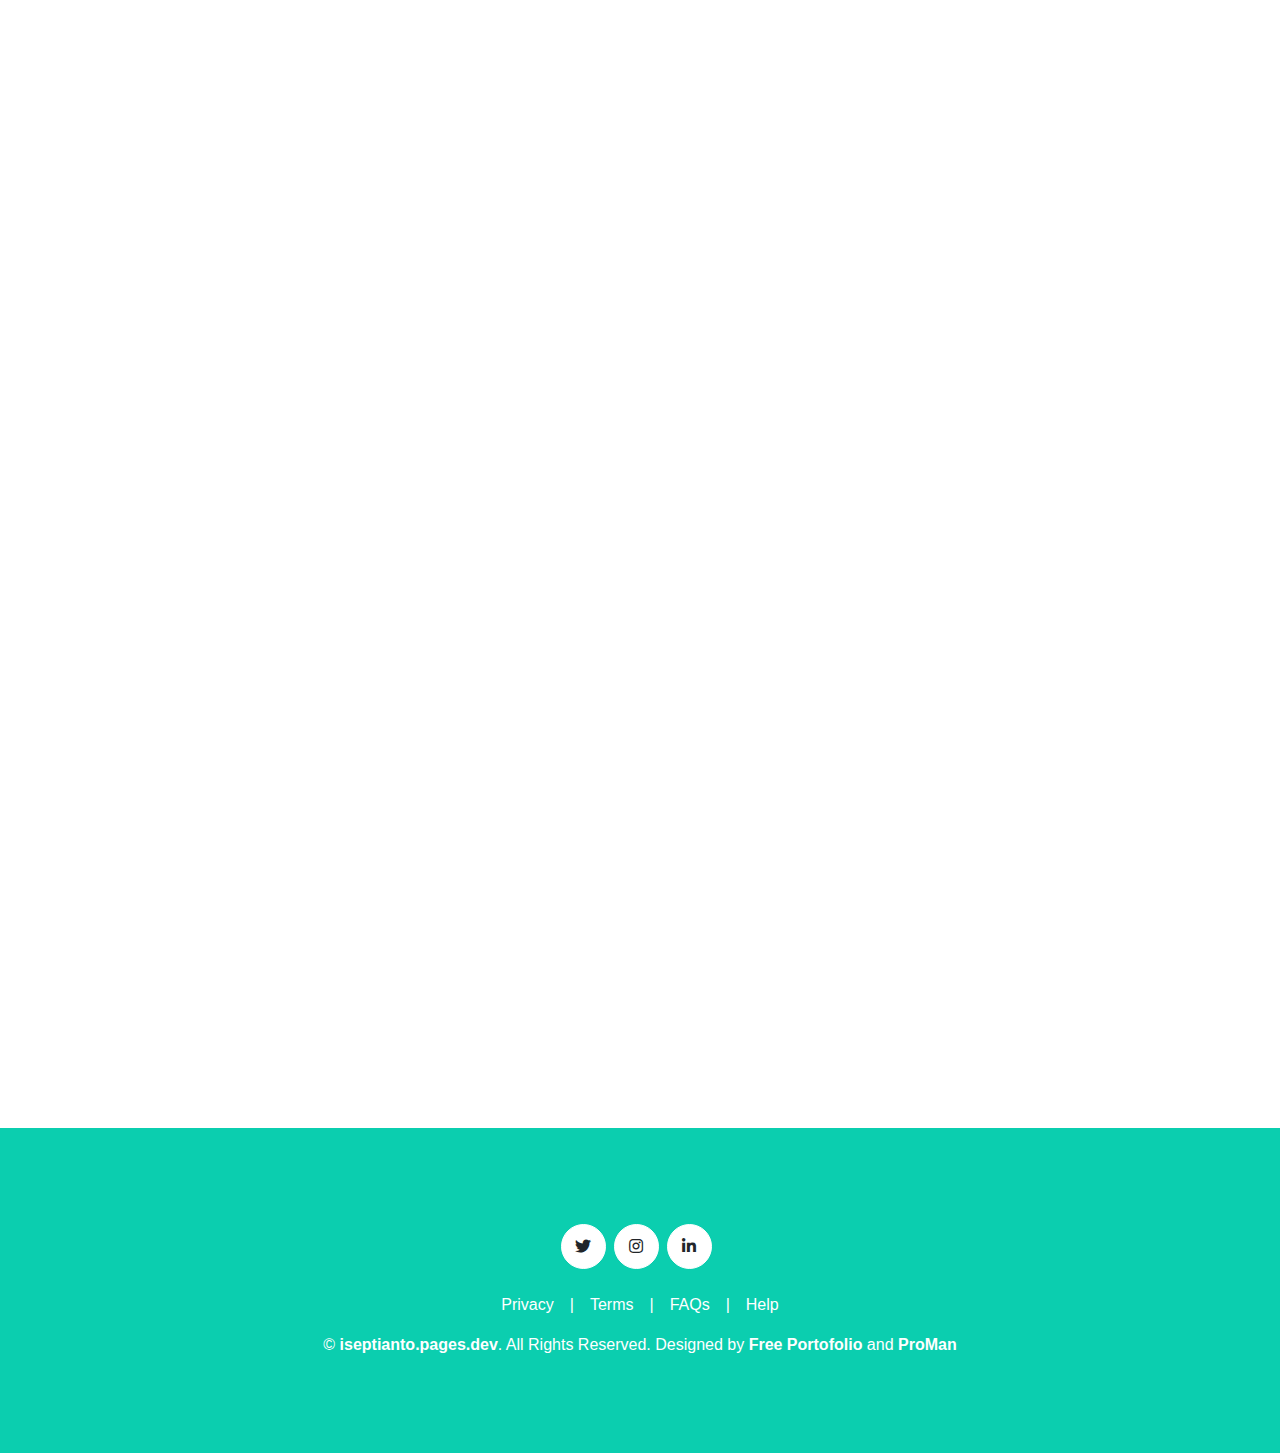
==== commit f4cf5053: "revis1" ====
--- a/index.html
+++ b/index.html
@@ -323,7 +323,7 @@
             </div>
                 <div class="row">
                     <div class="col-md-4">
-                        <div class="kode-jagoan" jagoan-kode="newbalancek6" style="font-family: 'Roboto', sans-serif;>
+                        <div class="kode-jagoan" jagoan-kode="newbalancek6">
                             <img src="img/5.avif" alt="Our Services" />
                             <p><h1 style="font-size: 24px;">3D MODELING</h1></p>
                             <p>Looking to bring your ideas to life with stunning visualizations? Our 3D modeling services are here to help! Using cutting-edge software and techniques, our team of skilled designers can create realistic and detailed 3D models of any object, scene or environment you can imagine. Whether you need product designs, architectural models, or 3D animations for your next project, we've got you covered.</p><p><span class="jagoankodekeren">...</span><span class="more" style="display: none;">Our 3D modeling services are perfect for businesses looking to showcase their products in a realistic and visually stunning way. With our help, you can create product demos, marketing videos, and interactive 3D experiences that will leave a lasting impression on your customers.
@@ -335,7 +335,7 @@
                     </div>
                     
                     <div class="col-md-4">
-                        <div class="kode-jagoan" jagoan-kode="newbalancek4" style="font-family: 'Roboto', sans-serif;>
+                        <div class="kode-jagoan" jagoan-kode="newbalancek4">
                             <img src="img/7.avif" alt="Our Services" />
                             <p><h1 style="font-size: 24px;">ISOMETRIC 3D</h1></p>
                             <p>Looking for a unique and visually stunning way to showcase your products or designs? Look no further than our isometric 3D services!Isometric 3D is a powerful technique that allows you to showcase your products or designs from multiple angles in a way that is both visually stunning and informative. Using the latest software and techniques, our team of skilled designers can create isometric 3D models that bring your ideas to life in a way that is both engaging and informative.</p><p><span class="jagoankodekeren">...</span><span class="more" style="display: none;">Our isometric 3D services are perfect for businesses looking to create product demos, marketing materials, or interactive experiences that stand out from the competition. With our help, you can showcase your products or designs in a way that is both visually stunning and informative, giving your customers a detailed look at what you have to offer.
@@ -346,9 +346,9 @@
                         </div>
                     </div>
                     <div class="col-md-4">
-                        <div class="kode-jagoan" jagoan-kode="newbalancek5" style="font-family: 'Roboto', sans-serif;>
+                        <div class="kode-jagoan" jagoan-kode="newbalancek5">
                             <img src="img/8.avif" alt="Our Services" />
-                            <p><h1 style="font-size: 24px;">INTERIOR DESIGN</h1></p>
+                            <p><h1 style="font-size: 24px;">INTERIOR </h1></p>
                             <p>Transform your interior design concepts into stunning visualizations with our Blender services!Our team of skilled designers can bring your interior design ideas to life using Blender, a powerful 3D modeling software. With our expertise in interior design and Blender, we can create realistic and detailed 3D models of your designs, allowing you to visualize your spaces in a way that is both accurate and visually stunning.</p><P><span class="jagoankodekeren">...</span><span class="more" style="display: none;">Our interior design in Blender services are perfect for architects, interior designers, and real estate professionals looking to showcase their designs in a way that is both engaging and informative. With our help, you can create product demos, marketing materials, and interactive experiences that give your clients a realistic and immersive look at what you have to offer.
 							We work closely with you to ensure that our Blender models are accurate, detailed, and visually appealing. Our team of experts is dedicated to delivering high-quality work that meets your exact specifications, ensuring that your interior design concepts are brought to life in the most stunning way possible.
 							So why wait? Contact us today to learn more about our interior design in Blender services and how we can help you transform your ideas into stunning visualizations that will leave a lasting impression on your clients.
